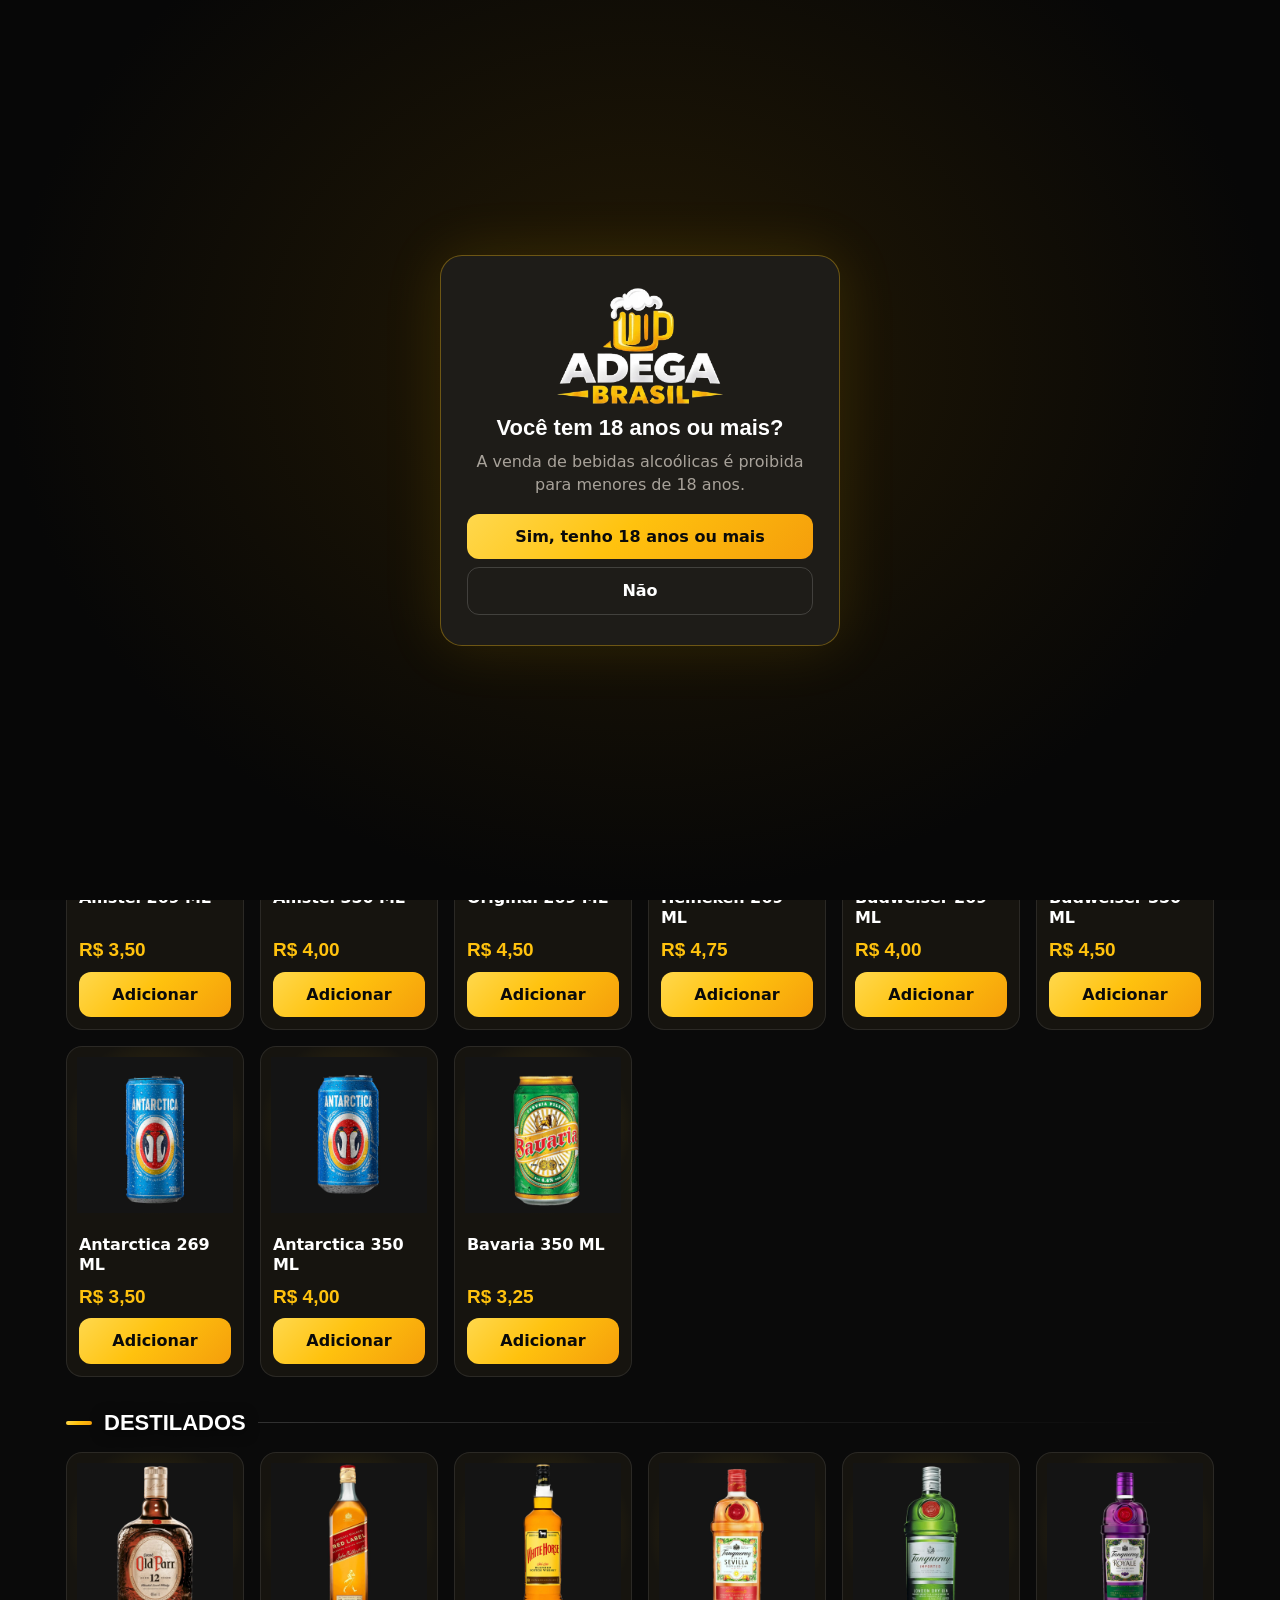
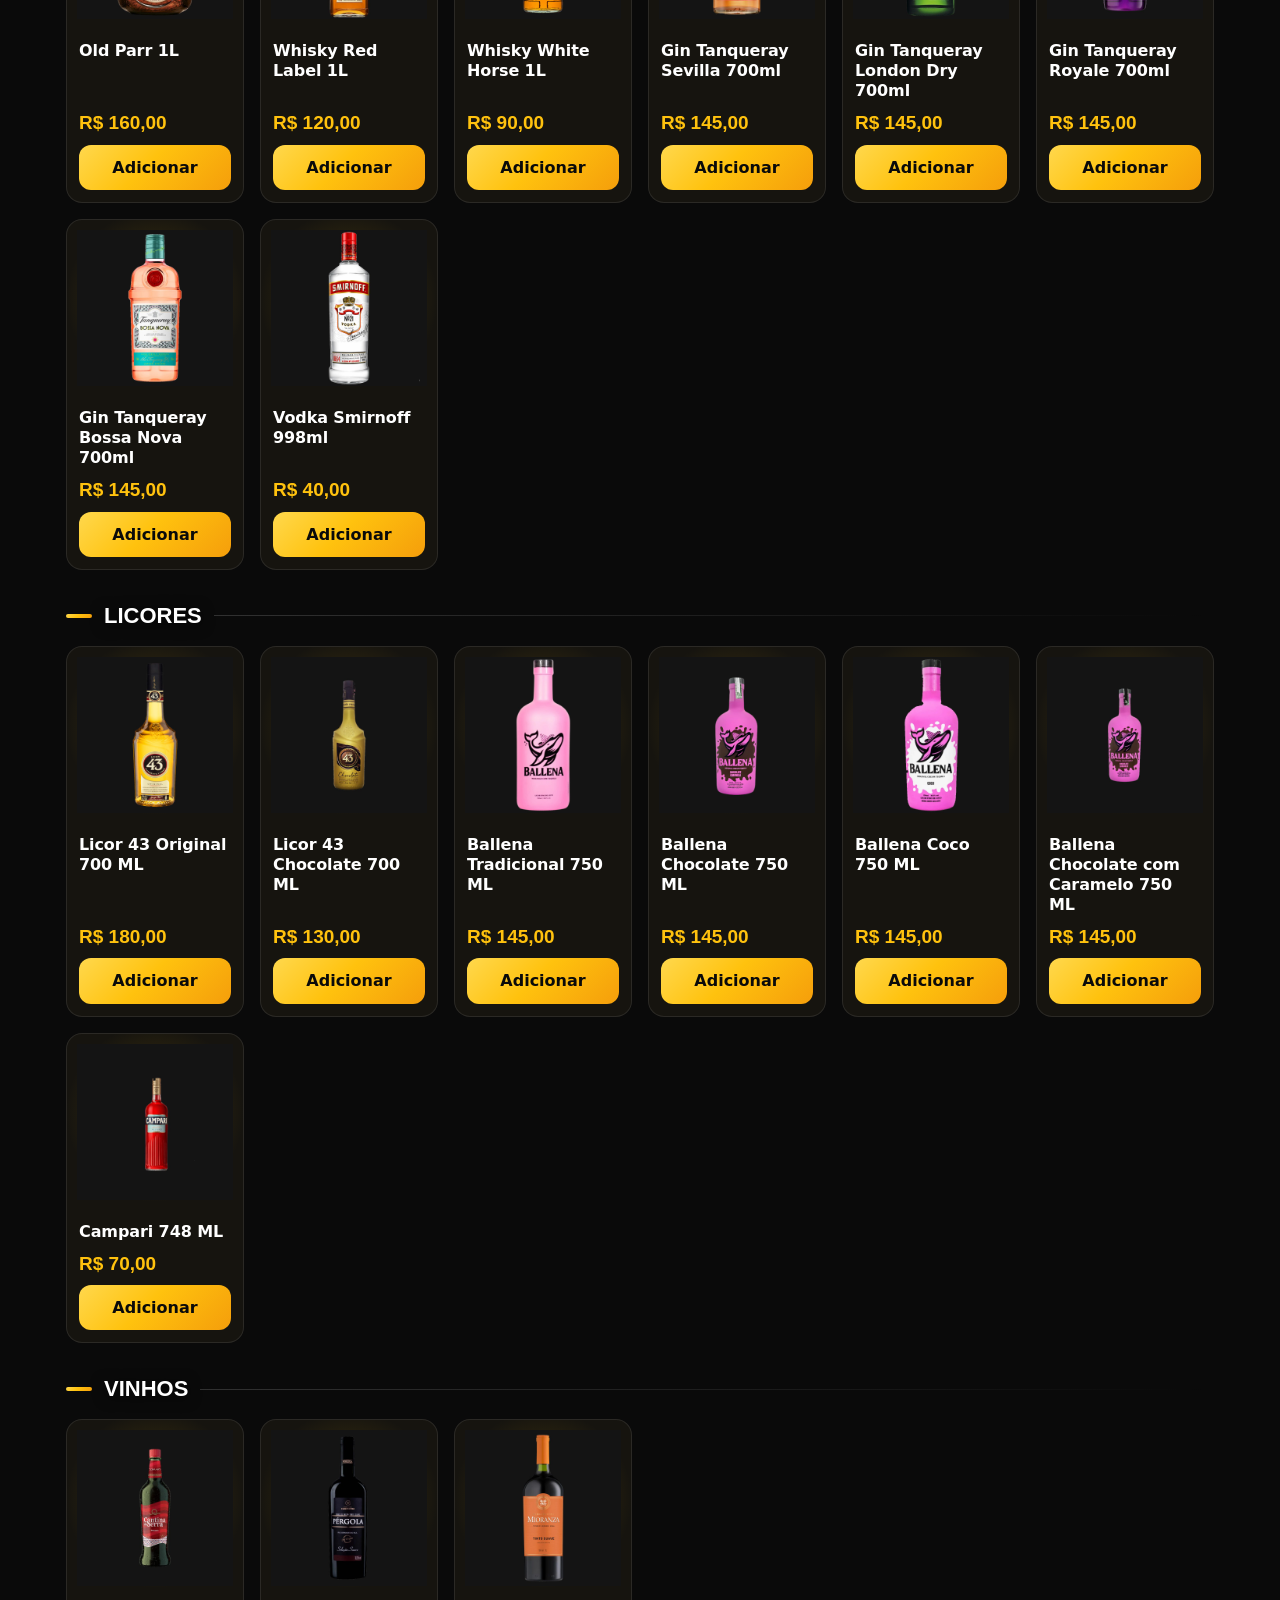
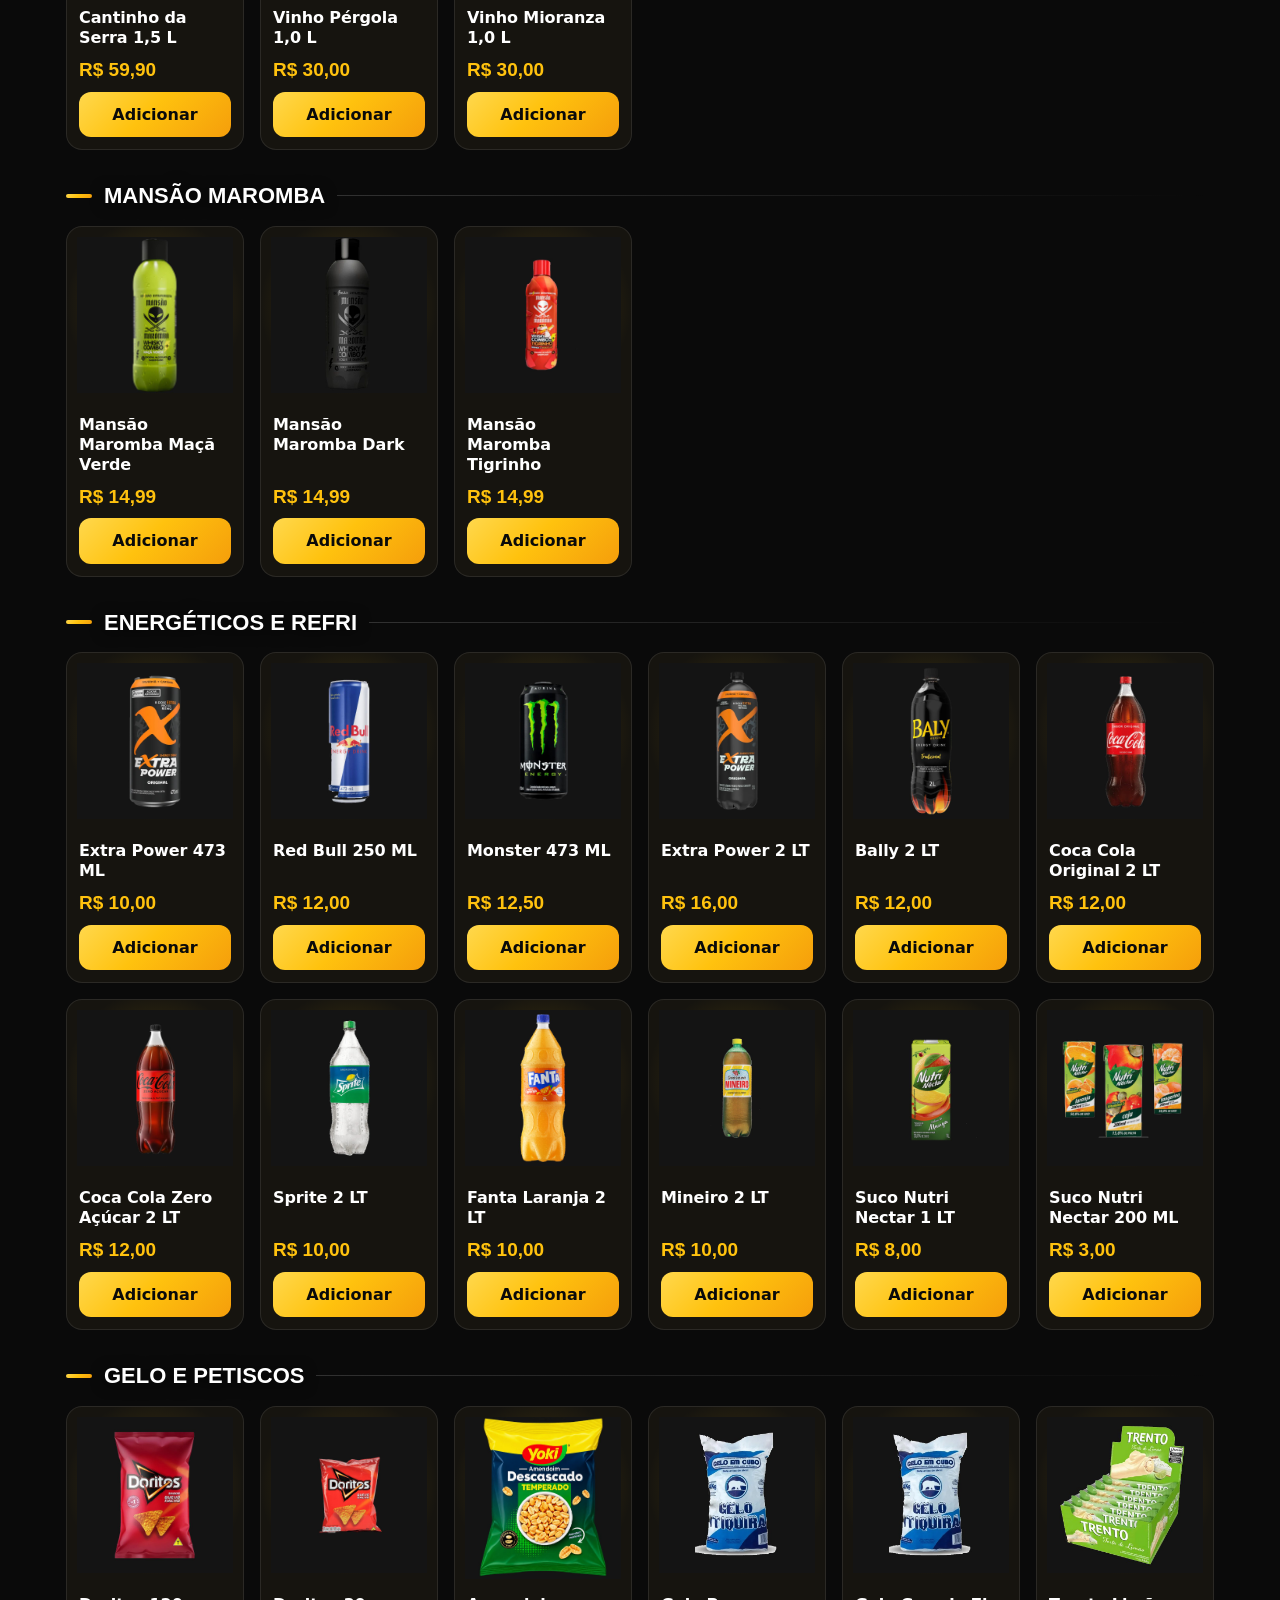
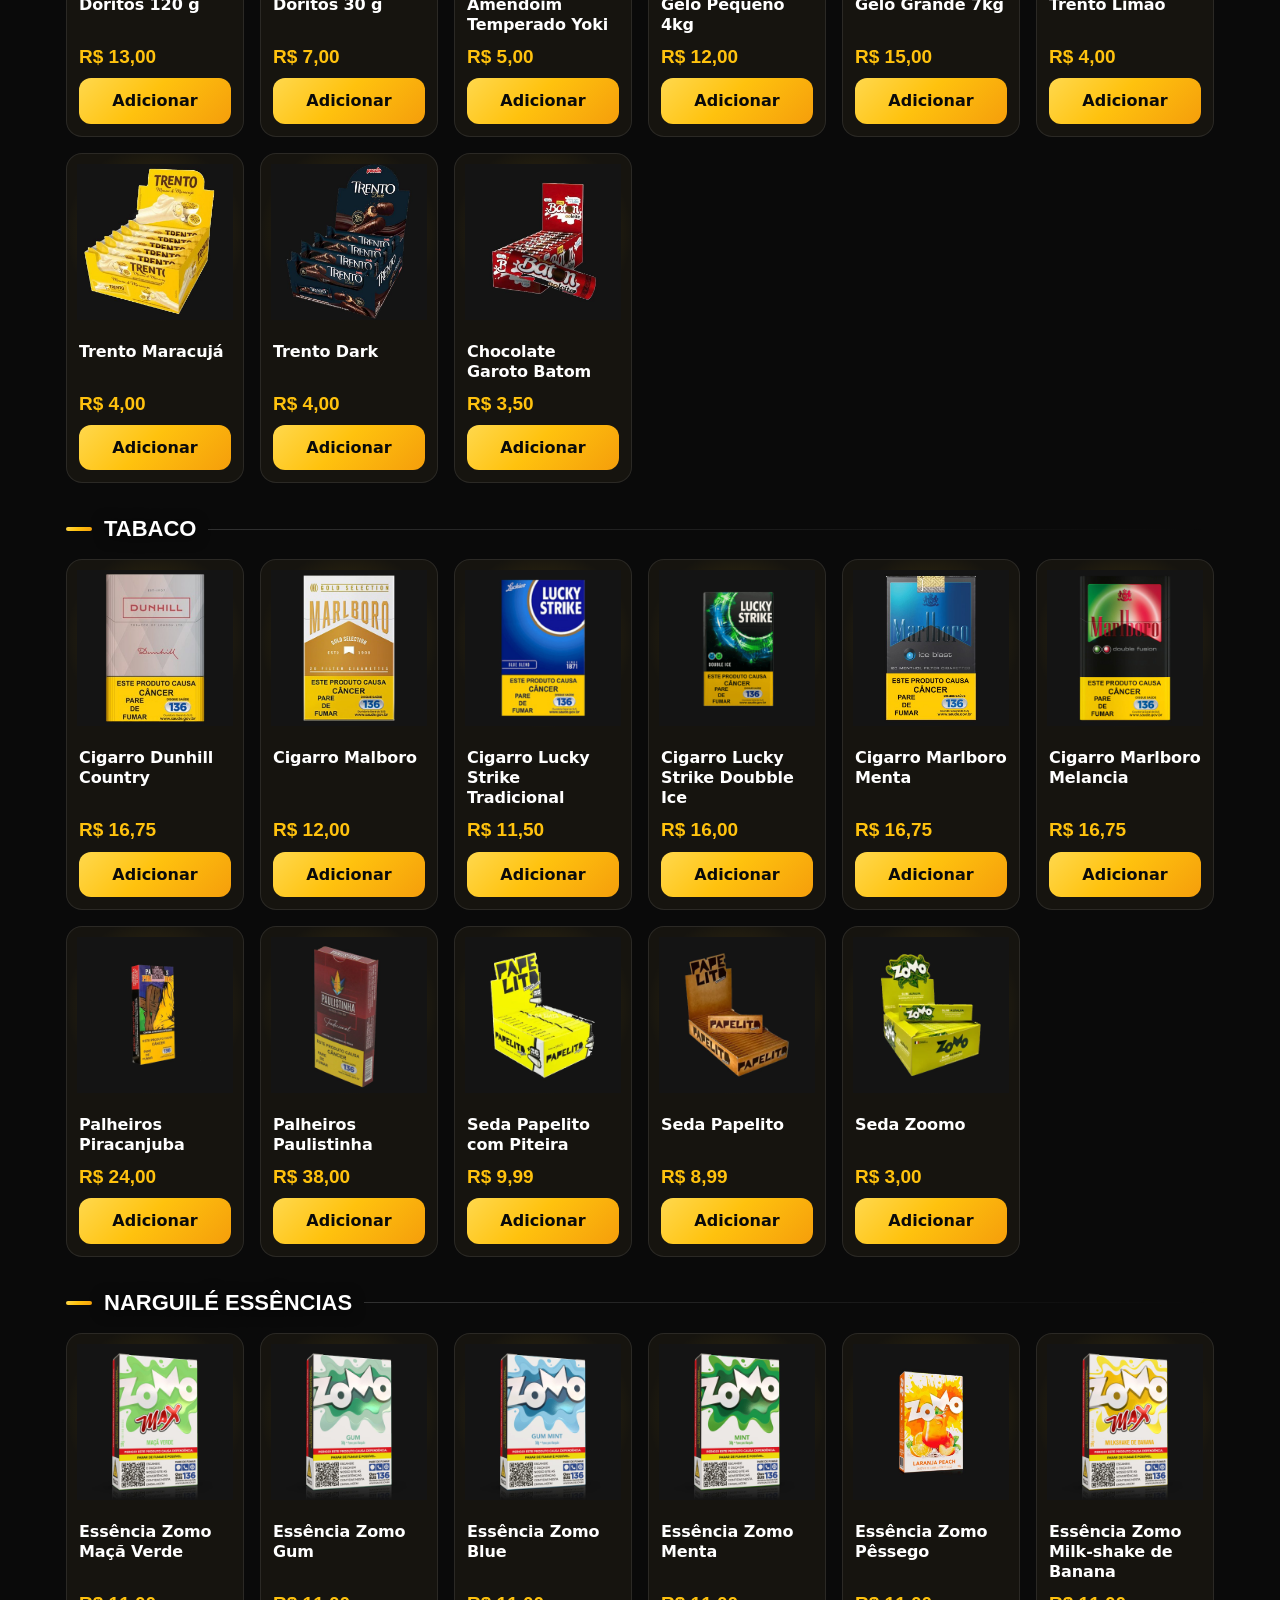
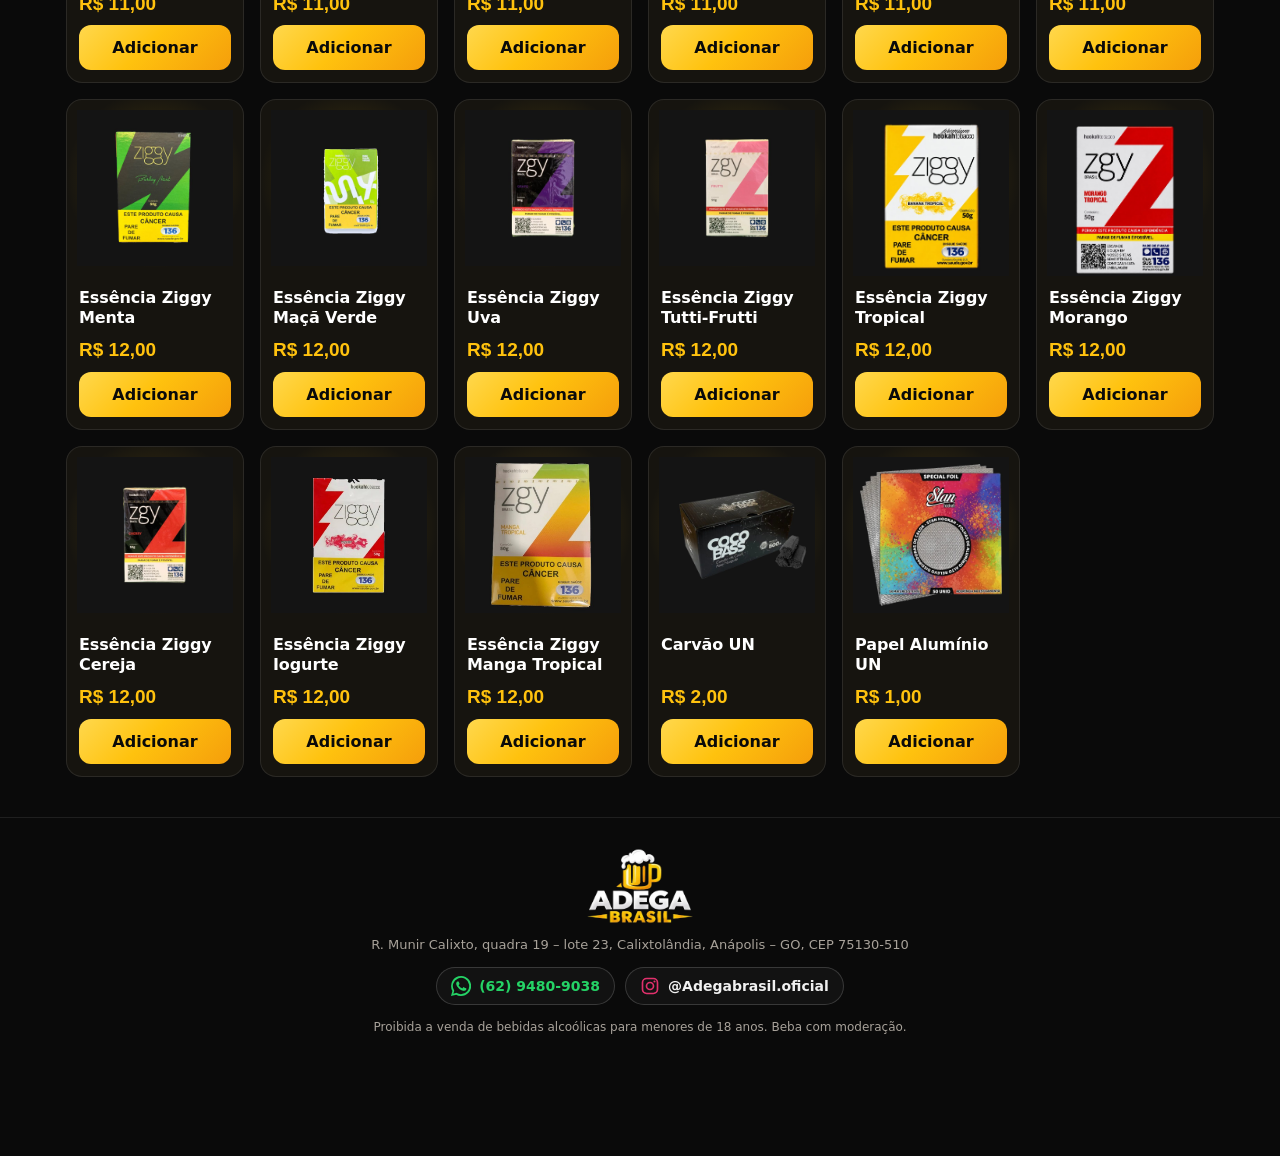
==== index.html @ 21421810 "Cloudflare: página 404 de verdade, link principal no pages.dev, ícone do painel, limpa erro após env" ====
<!doctype html>
<html lang="pt-BR">
<head>
  <meta charset="utf-8">
  <meta name="viewport" content="width=device-width, initial-scale=1">
  <meta http-equiv="Content-Security-Policy" content="default-src 'self'; script-src 'self'; style-src 'self' 'unsafe-inline' https://fonts.googleapis.com; font-src https://fonts.gstatic.com; img-src 'self' data: blob: https://raw.githubusercontent.com; connect-src 'self' https://api.github.com https://raw.githubusercontent.com https://viacep.com.br https://brasilapi.com.br https://nominatim.openstreetmap.org https://router.project-osrm.org; object-src 'none'; base-uri 'none'; form-action 'none'; frame-src 'none'">
  <meta name="referrer" content="strict-origin-when-cross-origin">
  <title>Adega Brasil</title>
  <meta name="description" content="Adega Brasil: cervejas, destilados, vinhos e petiscos com entrega em Anápolis. Monte seu pedido e envie pelo WhatsApp.">
  <meta name="theme-color" content="#0a0a0a">
  <meta property="og:type" content="website">
  <meta property="og:site_name" content="Adega Brasil">
  <meta property="og:title" content="Adega Brasil · Bebidas geladas na sua porta">
  <meta property="og:description" content="Cervejas, destilados, vinhos e petiscos com entrega em Anápolis. Monte seu pedido e envie pelo WhatsApp.">
  <meta property="og:url" content="https://adega-brasil.pages.dev/">
  <link rel="canonical" href="https://adega-brasil.pages.dev/">
  <meta property="og:image" content="https://adega-brasil.pages.dev/img/capa.jpg">
  <meta property="og:image:width" content="1200">
  <meta property="og:image:height" content="630">
  <meta name="twitter:card" content="summary_large_image">
  <link rel="icon" type="image/png" href="img/favicon.png">
  <link rel="apple-touch-icon" href="img/icone.png">
  <link rel="preload" as="image" href="img/logo.webp">
  <link rel="preconnect" href="https://fonts.googleapis.com">
  <link href="https://fonts.googleapis.com/css2?family=Inter:wght@400;600;700;800&family=Montserrat:wght@800;900&display=swap" rel="stylesheet">
  <link rel="stylesheet" href="css/site.css?v=20261123a">
</head>
<body>

  <!-- Aviso de idade: aparece logo ao entrar -->
  <div class="age-gate" id="ageGate" role="dialog" aria-modal="true" aria-labelledby="ageTitulo">
    <div class="age-box">
      <img src="img/logo.webp" alt="Adega Brasil" class="age-logo" width="170" height="120">
      <h2 id="ageTitulo">Você tem 18 anos ou mais?</h2>
      <p>A venda de bebidas alcoólicas é proibida para menores de 18 anos.</p>
      <div class="age-actions">
        <button class="btn btn-primary" id="ageYes">Sim, tenho 18 anos ou mais</button>
        <button class="btn btn-ghost" id="ageNo">Não</button>
      </div>
    </div>
  </div>
  <!-- Fundo: bolhas de cerveja subindo -->
  <div class="bolhas-bg" id="bolhasBg" aria-hidden="true"></div>
  <script src="js/site/inicio.js?v=20261123a"></script>

  <header class="topbar">
    <div class="container topbar-inner">
      <div></div>
      <a href="#" class="top-logo" aria-label="Início"><img src="img/logo.webp" alt="Adega Brasil" id="logoImg" width="136" height="96"></a>
      <button class="cart-btn" id="openCart" aria-label="Abrir carrinho">
        <svg class="ico" viewBox="0 0 24 24" aria-hidden="true"><circle cx="9" cy="20" r="1.4"/><circle cx="18" cy="20" r="1.4"/><path d="M2 3h3l2.6 12.2a2 2 0 0 0 2 1.6h8.5a2 2 0 0 0 2-1.5L22 7H6.2"/></svg> <span class="cart-label">Carrinho</span>
        <span class="badge" id="cartCount" aria-live="polite">0</span>
      </button>
    </div>
  </header>

  <div class="previa" id="previa" hidden>
    <svg class="ico" viewBox="0 0 24 24" aria-hidden="true"><path d="M2 12s3.6-7 10-7 10 7 10 7-3.6 7-10 7S2 12 2 12z"/><circle cx="12" cy="12" r="3"/></svg> <b>Prévia:</b> alterações do painel que <b>ainda não foram publicadas</b> (só neste aparelho).
    <button id="previaSair">Ver versão publicada</button>
  </div>

  <div class="loja-fechada" id="lojaFechada" role="status" hidden><b>Loja fechada</b> <span id="lojaFechadaTxt"></span></div>

  <main class="container">
    <section class="toolbar">
      <input type="search" id="busca" placeholder="Buscar bebida ou categoria..." aria-label="Buscar bebida ou categoria" autocomplete="off">
      <div class="chips" id="categorias" role="group" aria-label="Categorias"></div>
    </section>


    <section class="sec-promo" id="secPromo" hidden>
      <div class="sec-promo-head">
        <h2><svg class="ico" viewBox="0 0 24 24" aria-hidden="true"><path d="M12 22c4 0 7-2.8 7-7 0-3.5-2.3-5.6-3.6-8.6-.3 2-1.3 3.3-2.6 3.8C13 6.5 11 4 8.5 2 8.8 5.6 5 8.6 5 15c0 4.2 3 7 7 7z"/></svg> Promoção do dia</h2>
        <div class="contador-box">Termina em <b id="contador">00:00:00</b></div>
      </div>
      <div class="grid" id="gridPromo"></div>
    </section>

    <section id="secOfertas" hidden>
      <h2 class="cat-title">Ofertas</h2>
      <div class="carrossel" id="gridOfertas"></div>
    </section>

    <section id="secDestaques" hidden>
      <h2 class="cat-title">Destaques</h2>
      <div class="carrossel" id="gridDestaques"></div>
    </section>

    <section id="catalogo"></section>
    <p class="empty" id="semResultados" role="status" hidden>Nenhum produto encontrado.</p>
  </main>

  <button class="floating-cart" id="floatingCart" hidden>
    <span class="fc-qtd"><svg class="ico" viewBox="0 0 24 24" aria-hidden="true"><circle cx="9" cy="20" r="1.4"/><circle cx="18" cy="20" r="1.4"/><path d="M2 3h3l2.6 12.2a2 2 0 0 0 2 1.6h8.5a2 2 0 0 0 2-1.5L22 7H6.2"/></svg> <b id="floatQtd">0</b> <span id="floatItensTxt">itens</span></span>
    <span>Ver carrinho · <b id="floatTotal">R$ 0,00</b></span>
  </button>

  <!-- Carrinho -->
  <div class="overlay" id="cartOverlay" hidden></div>
  <aside class="drawer" id="cartDrawer" role="dialog" aria-modal="true" aria-labelledby="cartTitulo" aria-hidden="true" inert>
    <div class="drawer-head">
      <h2 id="cartTitulo">Seu pedido</h2>
      <button class="icon-btn" id="closeCart" aria-label="Fechar carrinho"><svg class="ico" viewBox="0 0 24 24" aria-hidden="true"><path d="M6 6l12 12M18 6L6 18"/></svg></button>
    </div>

    <div class="drawer-body">
      <div id="cartItems"></div>
      <p class="empty" id="cartEmpty">Seu carrinho está vazio.</p>

      <div id="checkout" hidden>
        <h3>Entrega</h3>
        <div class="seg" role="radiogroup" aria-label="Tipo de entrega">
          <label><input type="radio" name="tipoEntrega" value="entrega" checked> Entrega</label>
          <label><input type="radio" name="tipoEntrega" value="retirada"> Retirar na loja</label>
        </div>

        <div id="blocoEntrega">
          <div class="cep-row">
            <input type="text" id="cep" aria-label="CEP" inputmode="numeric" maxlength="9" placeholder="CEP (00000-000)">
            <button class="btn btn-secondary" id="calcFrete">Calcular</button>
          </div>
          <p class="hint" id="freteMsg" aria-live="polite"></p>
          <div id="enderecoCampos" hidden>
            <input type="text" id="rua" aria-label="Rua" placeholder="Rua">
            <div class="row2">
              <input type="text" id="numero" aria-label="Número" placeholder="Número">
              <input type="text" id="complemento" aria-label="Complemento" placeholder="Complemento">
            </div>
            <input type="text" id="bairro" aria-label="Bairro" placeholder="Bairro" readonly>
            <input type="text" id="referencia" aria-label="Ponto de referência" placeholder="Ponto de referência (opcional)">
          </div>
        </div>
        <p class="hint" id="retiradaMsg" hidden></p>

        <h3>Seus dados</h3>
        <input type="text" autocomplete="name" id="nome" aria-label="Seu nome" placeholder="Seu nome">
        <input type="tel" autocomplete="tel" id="telefone" aria-label="Telefone" placeholder="Telefone (opcional)">

        <h3>Pagamento</h3>
        <select id="pagamento" aria-label="Forma de pagamento"></select>
        <input type="text" id="troco" aria-label="Troco para quanto" placeholder="Troco para quanto? (opcional)" hidden>
        <textarea id="obs" aria-label="Observações" rows="2" placeholder="Observações (ex: bem gelada)"></textarea>
      </div>
    </div>

    <div class="drawer-foot" id="cartFoot" hidden>
      <div class="totals">
        <div><span>Subtotal</span><span id="tSub">R$ 0,00</span></div>
        <div class="linha-eco" id="linhaEco" hidden><span>Você economizou</span><span id="tEco">R$ 0,00</span></div>
        <div><span>Frete</span><span id="tFrete">—</span></div>
        <div class="total"><span>Total</span><span id="tTotal">R$ 0,00</span></div>
      </div>
      <p class="aviso-envio" id="avisoEnvio" hidden></p>
      <p class="error" id="erro" role="alert"></p>
      <button class="btn btn-whats" id="enviar">
        <svg viewBox="0 0 24 24" width="20" height="20" fill="currentColor" aria-hidden="true"><path d="M17.5 14.4c-.3-.1-1.8-.9-2-1s-.5-.1-.7.1-.8 1-.9 1.2-.3.2-.6.1a8 8 0 0 1-4-3.5c-.3-.5.3-.5.9-1.6.1-.2 0-.4 0-.5l-.9-2.2c-.2-.6-.5-.5-.7-.5h-.6a1.1 1.1 0 0 0-.8.4 3.4 3.4 0 0 0-1 2.5 5.9 5.9 0 0 0 1.2 3.1 13.5 13.5 0 0 0 5.2 4.6c1.9.8 2.7.9 3.6.7a3.1 3.1 0 0 0 2-1.4 2.5 2.5 0 0 0 .2-1.4c-.1-.1-.3-.2-.6-.3zM12 21.8a9.8 9.8 0 0 1-5-1.4l-.4-.2-3.7 1 1-3.6-.2-.4a9.8 9.8 0 1 1 8.3 4.6zM12 0a12 12 0 0 0-10.3 18L0 24l6.2-1.6A12 12 0 1 0 12 0z"/></svg>
        Enviar pedido no WhatsApp
      </button>
    </div>
  </aside>

  <div class="toast" id="toast" role="status" aria-live="polite"></div>

  <footer class="footer">
    <div class="footer-info" id="rodapeInfo"></div>
    <p id="rodapeTexto">Proibida a venda de bebidas alcoólicas para menores de 18 anos. Beba com moderação.</p>
  </footer>

  <!-- Produtos: direto do GitHub (instantâneo). Reserva: data.js do Pages. -->
  <script src="data.js"></script>
  <script src="js/comum/geo.js?v=20261123a"></script>
  <script src="js/comum/promo.js?v=20261123a"></script>
  <script src="js/comum/pedido.js?v=20261123a"></script>
  <script src="js/site/app.js?v=20261123a"></script>
</body>
</html>
---- css/site.css ----
/* =====================================================
   Adega Brasil — catálogo
   Animações só com transform/opacity (leves).
   ===================================================== */
:root {
  --bg: #0a0a0a;
  --surface: rgba(22, 20, 16, .86);
  --surface-2: #1e1c18;
  --border: rgba(255, 255, 255, .09);
  --border-2: rgba(255, 255, 255, .16);
  --text: #fff;
  --muted: #a8a29a;
  --gold: #ffc20e;
  --gold-light: #ffd84d;
  --whats: #25d366;
  --danger: #ff5c5c;
  --radius: 16px;
  --grad-gold: linear-gradient(135deg, #ffd84d 0%, #ffc20e 45%, #f59e0b 100%);
  --ease: cubic-bezier(.2, .8, .2, 1);
}

* { box-sizing: border-box; }
html { scroll-behavior: smooth; }
html.travado { overflow: hidden; }
body {
  margin: 0; padding-bottom: 90px; overflow-x: hidden;
  font-family: "Inter", system-ui, -apple-system, "Segoe UI", Roboto, sans-serif;
  background: var(--bg); color: var(--text); line-height: 1.45;
}
h1, h2, h3 { font-family: "Montserrat", "Inter", sans-serif; }
button, input, select, textarea { font: inherit; color: inherit; }
[hidden] { display: none !important; }
.container { width: 100%; max-width: 1180px; margin: 0 auto; padding: 0 16px; }
main, .footer { position: relative; z-index: 1; }

/* ============ Aviso de idade ============ */
.age-gate {
  position: fixed; inset: 0; z-index: 200; display: grid; place-items: center; padding: 16px;
  background: radial-gradient(ellipse at 50% 40%, #241a04 0%, #070707 70%);
  transition: opacity .4s var(--ease);
}
.age-gate.saindo { opacity: 0; pointer-events: none; }
.age-box {
  width: min(400px, 100%); text-align: center; padding: 30px 26px;
  background: var(--surface-2); border: 1px solid rgba(255, 194, 14, .35); border-radius: 22px;
  box-shadow: 0 0 60px rgba(255, 194, 14, .12);
  animation: popIn .5s var(--ease) both;
}
.age-logo { width: 170px; display: block; margin: 0 auto 6px; }
.age-box h2 { margin: 6px 0; font-size: 22px; font-weight: 900; }
.age-box p { color: var(--muted); margin: 0 0 18px; }
.age-actions { display: grid; gap: 8px; }

/* ============ Fundo: bolhas de cerveja subindo ============ */
/* Bolhas recortadas da imagem de referência (img/bolhas.webp, 6 bolhas lado a lado).
   Só transform/opacity: leve no celular. */
.bolhas-bg {
  position: fixed; inset: 0; z-index: 0; pointer-events: none; overflow: hidden;
  background: radial-gradient(ellipse 80% 55% at 50% 0%, rgba(255, 194, 14, .10), transparent 70%);
}
.bolhas-bg i {
  position: absolute; top: 0; display: block; will-change: transform;
  animation: bolhaSobe cubic-bezier(.45, 0, .85, .7) infinite; transform: translateY(112vh);
}
.bolhas-bg b {
  display: block; width: 100%; height: 100%;
  background: url("../img/bolhas.webp") 0 0 / 600% 100% no-repeat; background-position: inherit;
  animation: bolhaBalanca ease-in-out infinite alternate;
}
.bolhas-bg.parado i, .bolhas-bg.parado b { animation: none; }
@keyframes bolhaSobe { from { transform: translateY(112vh); } to { transform: translateY(-15vh); } }
@keyframes bolhaBalanca { from { transform: translateX(-14px); } to { transform: translateX(14px); } }
/* títulos legíveis sobre a foto */
.cat-title, .sec-promo-head h2 { text-shadow: 0 2px 14px rgba(0, 0, 0, .85); }


/* ============ Topo ============ */
.topbar {
  position: sticky; top: 0; z-index: 20;
  background: rgba(10, 10, 10, .78); backdrop-filter: blur(10px); -webkit-backdrop-filter: blur(10px);
  border-bottom: 1px solid var(--border);
}
.topbar-inner { display: grid; grid-template-columns: 1fr auto 1fr; align-items: center; height: 112px; }
.top-logo { display: block; line-height: 0; }
.top-logo img { height: 96px; width: auto; display: block; transition: transform .3s var(--ease); }
.top-logo:hover img { transform: scale(1.05); }
.cart-btn {
  justify-self: end; display: flex; align-items: center; gap: 8px; border: 0; cursor: pointer;
  background: var(--grad-gold); color: #0a0a0a; border-radius: 999px; padding: 10px 18px; font-weight: 800;
  transition: transform .2s var(--ease), box-shadow .3s;
}
.cart-btn:hover { transform: translateY(-2px); box-shadow: 0 8px 24px rgba(255, 194, 14, .35); }
.cart-btn.shake { animation: shake .5s; }
.badge {
  background: #0a0a0a; color: var(--gold); font-size: 12px; font-weight: 800;
  border-radius: 999px; min-width: 22px; height: 22px; padding: 0 6px; display: inline-grid; place-items: center;
}
.badge.bump { animation: bump .45s cubic-bezier(.3, 1.6, .5, 1); }

.previa {
  position: relative; z-index: 15; display: flex; gap: 10px; align-items: center; justify-content: center; flex-wrap: wrap;
  padding: 10px 16px; font-size: 13px; text-align: center;
  background: rgba(255, 194, 14, .12); border-bottom: 1px solid rgba(255, 194, 14, .4);
}
.previa b { color: var(--gold); }
.previa button { background: var(--gold); color: #0a0a0a; border: 0; border-radius: 999px; padding: 6px 12px; font-weight: 800; cursor: pointer; }

/* ============ Busca e categorias ============ */
.toolbar { padding: 24px 0 8px; display: grid; gap: 12px; }
#busca {
  width: 100%; padding: 14px 18px; border-radius: 999px; outline: none;
  background: var(--surface); border: 2px solid var(--border); transition: border-color .25s;
}
#busca:focus { border-color: var(--gold); }
.chips { display: flex; gap: 8px; overflow-x: auto; padding-bottom: 4px; scrollbar-width: none; }
.chip {
  flex: 0 0 auto; padding: 9px 16px; border-radius: 999px; cursor: pointer;
  background: var(--surface); border: 1px solid var(--border); color: var(--muted); font-size: 14px; font-weight: 600;
  transition: background .25s, color .25s, border-color .25s;
}
.chip:hover { color: var(--text); border-color: var(--gold); }
.chip.active { background: var(--grad-gold); color: #0a0a0a; border-color: transparent; font-weight: 800; }

/* ============ Seções ============ */
.cat-title {
  margin: 30px 0 14px; font-size: 22px; font-weight: 900; text-transform: uppercase;
  display: flex; align-items: center; gap: 12px;
}
.cat-title::before { content: ""; width: 26px; height: 4px; border-radius: 4px; background: var(--grad-gold); }
.cat-title::after { content: ""; flex: 1; height: 1px; background: linear-gradient(90deg, var(--border-2), transparent); }

.sec-promo {
  margin-top: 26px; padding: 18px; border-radius: 22px;
  background: var(--surface); border: 2px solid rgba(255, 194, 14, .55);
  box-shadow: 0 0 40px rgba(255, 194, 14, .10);
}
.sec-promo-head { display: flex; align-items: center; justify-content: space-between; gap: 12px; flex-wrap: wrap; margin-bottom: 14px; }
.sec-promo-head h2 { margin: 0; font-size: 22px; font-weight: 900; text-transform: uppercase; }
.contador-box { font-size: 13px; color: var(--muted); background: var(--bg); border: 1px solid var(--border); padding: 6px 12px; border-radius: 999px; }
.contador-box b { color: var(--gold); font-family: "Montserrat", sans-serif; font-size: 15px; letter-spacing: 1px; font-variant-numeric: tabular-nums; }

.grid { display: grid; grid-template-columns: repeat(auto-fill, minmax(175px, 1fr)); gap: 16px; }
.carrossel {
  display: grid; grid-auto-flow: column; grid-auto-columns: minmax(175px, 210px); gap: 14px;
  overflow-x: auto; scroll-snap-type: x mandatory; padding: 4px 2px 12px; scrollbar-width: thin; scrollbar-color: var(--gold) transparent;
}
.carrossel .card { scroll-snap-align: start; }
.empty { color: var(--muted); text-align: center; padding: 30px 0; }

/* ============ Card do produto ============ */
.card {
  position: relative; display: flex; flex-direction: column; overflow: hidden;
  background: var(--surface); border: 1px solid var(--border); border-radius: var(--radius);
  transition: transform .3s var(--ease), border-color .3s, box-shadow .3s;
  animation: cardIn .45s var(--ease) both; animation-delay: calc(var(--d, 0) * 40ms);
}
.card:hover { transform: translateY(-6px); border-color: rgba(255, 194, 14, .6); box-shadow: 0 14px 30px rgba(0, 0, 0, .5); }
.card-img {
  position: relative; aspect-ratio: 1 / 1; display: grid; place-items: center; font-size: 66px; overflow: hidden;
  background: radial-gradient(circle at 50% 45%, rgba(255, 194, 14, .22), transparent 68%);
}
.card-img > span, .card-img img { transition: transform .4s var(--ease); }
.card:hover .card-img > span { transform: scale(1.15) rotate(-6deg); }
.card:hover .card-img img { transform: scale(1.06); }
.card-img img { width: 100%; height: 100%; object-fit: cover; }
.selos { position: absolute; top: 8px; left: 8px; right: 8px; display: flex; flex-wrap: wrap; gap: 4px; pointer-events: none; }
.selo { font-size: 11px; font-weight: 800; padding: 3px 8px; border-radius: 999px; line-height: 1.4; }
.selo-off { background: #e11d48; color: #fff; }
.selo-dest { background: rgba(10, 10, 10, .8); color: var(--gold); border: 1px solid rgba(255, 194, 14, .5); }
.card-body { padding: 12px; display: flex; flex-direction: column; gap: 8px; flex: 1; }
.card-name { font-size: 16px; font-weight: 800; line-height: 1.25; letter-spacing: -.1px; color: #fff; flex: 1; }
.card-desc { font-size: 13px; color: var(--muted); margin-top: -4px; line-height: 1.3; }
.card-price { font-size: 19px; font-weight: 900; color: var(--gold); font-family: "Montserrat", sans-serif; display: flex; flex-wrap: wrap; align-items: baseline; column-gap: 6px; }
.card-price s { color: var(--muted); font-size: 13px; font-weight: 600; }

/* ============ Botões ============ */
.btn {
  border: 0; border-radius: 12px; padding: 11px 14px; cursor: pointer; font-weight: 800;
  display: inline-flex; align-items: center; justify-content: center; gap: 8px; text-decoration: none;
  transition: transform .15s, box-shadow .25s, filter .2s;
}
.btn:active { transform: scale(.95); }
.btn-primary { background: var(--grad-gold); color: #0a0a0a; }
.btn-primary:hover { box-shadow: 0 8px 22px rgba(255, 194, 14, .3); filter: brightness(1.05); }
.btn-secondary { background: var(--surface-2); border: 1px solid var(--border); }
.btn-secondary:hover { border-color: var(--gold); color: var(--gold); }
.btn-ghost { background: transparent; border: 1px solid var(--border-2); }
.btn-whats { background: var(--whats); color: #062b14; width: 100%; font-size: 16px; padding: 15px; }
.btn-whats:hover { box-shadow: 0 8px 24px rgba(37, 211, 102, .3); }

.qty {
  display: flex; align-items: center; justify-content: space-between;
  background: var(--surface-2); border: 1px solid rgba(255, 194, 14, .3); border-radius: 12px;
}
.qty button { background: none; border: 0; width: 38px; height: 38px; font-size: 20px; font-weight: 800; cursor: pointer; color: var(--gold); transition: transform .15s; }
.qty button:active { transform: scale(.75); }
.qty span { font-weight: 800; }

/* ============ Carrinho ============ */
.overlay { position: fixed; inset: 0; z-index: 40; background: rgba(0, 0, 0, .6); animation: fadeIn .25s; }
.drawer {
  position: fixed; top: 0; right: 0; z-index: 50; height: 100%; width: 100%; max-width: 440px;
  display: flex; flex-direction: column; background: #141310; border-left: 1px solid var(--border);
  transform: translateX(100%); transition: transform .4s var(--ease);
}
.drawer.open { transform: none; }
.drawer-head { display: flex; justify-content: space-between; align-items: center; padding: 16px; border-bottom: 1px solid var(--border); }
.drawer-head h2 { margin: 0; font-size: 20px; font-weight: 900; text-transform: uppercase; }
.icon-btn { background: var(--surface-2); border: 1px solid var(--border); width: 36px; height: 36px; border-radius: 50%; cursor: pointer; transition: transform .3s, background .2s, color .2s; }
.icon-btn:hover { transform: rotate(90deg); background: var(--gold); color: #0a0a0a; }
.drawer-body { flex: 1; overflow-y: auto; padding: 16px; }
.drawer-body h3 { font-size: 13px; text-transform: uppercase; letter-spacing: 1.5px; color: var(--gold); margin: 22px 0 10px; font-weight: 800; }
.drawer-body input, .drawer-body select, .drawer-body textarea {
  width: 100%; padding: 12px; margin-bottom: 8px; outline: none;
  background: var(--bg); border: 1px solid var(--border); border-radius: 12px; transition: border-color .2s;
}
.drawer-body input:focus, .drawer-body select:focus, .drawer-body textarea:focus { border-color: var(--gold); }
.drawer-body input[readonly] { color: var(--muted); }

.cart-item { display: grid; grid-template-columns: 44px 1fr auto; gap: 10px; align-items: center; padding: 10px 0; border-bottom: 1px solid var(--border); }
.ci-emoji { font-size: 28px; text-align: center; }
.ci-emoji img { width: 40px; height: 40px; object-fit: cover; border-radius: 8px; display: block; margin: 0 auto; }
.ci-name { font-size: 14px; font-weight: 600; }
.ci-price { font-size: 13px; color: var(--muted); }
.ci-price s { font-size: 12px; }
.ci-price b { color: var(--gold); }
.ci-promo { font-size: 11px; color: var(--gold); font-weight: 700; margin-top: 2px; }
.cart-item .qty { width: 110px; }
.cart-item .qty button { width: 32px; height: 32px; }

.seg { display: flex; gap: 8px; margin-bottom: 10px; }
.seg label {
  flex: 1; text-align: center; padding: 11px; border-radius: 12px; cursor: pointer; font-size: 14px; font-weight: 600;
  background: var(--bg); border: 1px solid var(--border); transition: background .25s, color .25s;
}
.seg input { display: none; }
.seg label:has(input:checked) { background: var(--grad-gold); color: #0a0a0a; border-color: transparent; font-weight: 800; }
.cep-row { display: flex; gap: 8px; }
.cep-row input { margin-bottom: 0; }
.row2 { display: grid; grid-template-columns: 1fr 1fr; gap: 8px; }
.hint { font-size: 13px; color: var(--muted); margin: 8px 0; }
.hint.ok { color: var(--whats); }
.hint.bad { color: var(--danger); }
.hint b { color: var(--gold); }
.spin { display: inline-block; width: 12px; height: 12px; border: 2px solid var(--gold); border-right-color: transparent; border-radius: 50%; animation: girar .7s linear infinite; vertical-align: -2px; margin-right: 4px; }

.drawer-foot { padding: 16px; border-top: 1px solid var(--border); background: var(--surface-2); }
.totals div { display: flex; justify-content: space-between; font-size: 14px; color: var(--muted); margin-bottom: 4px; }
.totals .linha-eco { color: var(--whats); font-weight: 700; }
.totals .total { color: var(--text); font-size: 20px; font-weight: 900; margin: 8px 0 12px; font-family: "Montserrat", sans-serif; }
.totals .total span:last-child { color: var(--gold); }
.error { color: var(--danger); font-size: 13px; margin: 0 0 8px; }

/* ============ Outros ============ */
.floating-cart {
  position: fixed; left: 16px; right: 16px; bottom: 16px; z-index: 30; max-width: 560px; margin: 0 auto;
  display: flex; justify-content: space-between; gap: 10px; border: 0; cursor: pointer;
  background: var(--grad-gold); color: #0a0a0a; font-weight: 700; font-size: 14px;
  border-radius: 16px; padding: 15px 18px; box-shadow: 0 10px 30px rgba(255, 194, 14, .25);
  animation: slideUp .4s var(--ease);
}
.toast {
  position: fixed; left: 50%; bottom: 96px; z-index: 60; transform: translate(-50%, 20px);
  background: var(--grad-gold); color: #0a0a0a; font-weight: 800; padding: 11px 20px; border-radius: 999px;
  opacity: 0; pointer-events: none; white-space: nowrap; transition: opacity .25s, transform .3s var(--ease);
}
.toast.show { opacity: 1; transform: translate(-50%, 0); }
.fly { position: fixed; z-index: 80; font-size: 48px; pointer-events: none; }
.fly-img { width: 56px; height: 56px; object-fit: cover; border-radius: 12px; }
.footer { text-align: center; color: var(--muted); font-size: 12px; padding: 30px 16px; border-top: 1px solid var(--border); margin-top: 40px; background: rgba(10, 10, 10, .7); }

/* ============ Keyframes ============ */
@keyframes fadeIn { from { opacity: 0; } }
@keyframes popIn { from { opacity: 0; transform: scale(.9); } }
@keyframes cardIn { from { opacity: 0; transform: translateY(18px); } }
@keyframes slideUp { from { transform: translateY(120%); } }
@keyframes bump { 40% { transform: scale(1.6); } }
@keyframes shake { 20% { transform: translateX(-5px) rotate(-3deg); } 40% { transform: translateX(5px) rotate(3deg); } 60% { transform: translateX(-3px); } 80% { transform: translateX(3px); } }
@keyframes girar { to { transform: rotate(360deg); } }

/* ============ Responsivo ============ */
@media (max-width: 480px) {
  .card-name { font-size: 15px; }
  .cart-label { display: none; }
  .topbar-inner { height: 88px; }
  .top-logo img { height: 74px; }
  .grid { grid-template-columns: repeat(2, 1fr); gap: 10px; }
  .card-img { font-size: 50px; }
}
@media (prefers-reduced-motion: reduce) {
  *, *::before, *::after { animation-duration: .01ms !important; animation-iteration-count: 1 !important; transition-duration: .01ms !important; }
}

/* ============ Esgotado e loja fechada ============ */
.btn-esgotado { width: 100%; background: var(--surface-2); color: var(--muted); border: 1px solid var(--border); cursor: not-allowed; }
.selo-esgotado { background: #3a3a3a; color: #fff; }
.card:has(.btn-esgotado) .card-img > * { opacity: .45; }
.loja-fechada {
  position: relative; z-index: 15; padding: 12px 16px; text-align: center; font-size: 14px;
  background: rgba(255, 92, 92, .12); border-bottom: 1px solid rgba(255, 92, 92, .45); color: var(--text);
}
.loja-fechada b { color: var(--danger); margin-right: 6px; text-transform: uppercase; letter-spacing: .5px; }

/* ============ Revisão: ícones, cards, envio, rodapé, acessibilidade ============ */
.ico { width: 1.1em; height: 1.1em; flex: none; fill: none; stroke: currentColor; stroke-width: 2; stroke-linecap: round; stroke-linejoin: round; vertical-align: -.18em; }
.cart-btn .ico { width: 20px; height: 20px; }
.sec-promo-head h2 { display: flex; align-items: center; gap: 8px; }
.sec-promo-head h2 .ico { color: var(--gold); width: 24px; height: 24px; }
.selo .ico { width: 11px; height: 11px; vertical-align: -1px; }
.selo-dest .ico { fill: currentColor; }
.ci-promo .ico { width: 12px; height: 12px; vertical-align: -2px; }
.previa .ico { color: var(--gold); width: 18px; height: 18px; }
.icon-btn { display: grid; place-items: center; }
.icon-btn .ico { width: 18px; height: 18px; }
.fc-qtd { display: inline-flex; align-items: center; gap: 6px; }
.fc-qtd .ico { width: 18px; height: 18px; }

/* Cards sólidos: o fundo animado não atravessa o produto */
.card { background: #16140f; }
.sec-promo { background: #14120e; }
/* Foto inteira (garrafas não são cortadas) */
.card-img img { object-fit: contain; padding: 10px; }
.ci-emoji img { object-fit: contain; background: rgba(255, 255, 255, .04); }
/* Botão do card com a mesma largura do seletor de quantidade */
.acao .btn { width: 100%; }

/* Envio bloqueado (loja fechada / pedido mínimo) */
.aviso-envio {
  margin: 0 0 10px; padding: 10px 12px; border-radius: 12px; font-size: 13px;
  background: rgba(255, 92, 92, .1); border: 1px solid rgba(255, 92, 92, .4); color: var(--text);
}
.btn-whats:disabled { background: var(--surface-2); color: var(--muted); cursor: not-allowed; box-shadow: none; }

/* Rodapé com dados da loja */
.footer-info { display: flex; flex-direction: column; align-items: center; gap: 4px; margin-bottom: 14px; font-size: 13px; color: var(--muted); }
.footer-info b { color: var(--text); font-size: 15px; font-family: "Montserrat", sans-serif; }
.footer-info a { color: var(--gold); font-weight: 700; text-decoration: none; }
.footer-info a:hover { text-decoration: underline; }
.footer p { margin: 0; }

/* Foco visível para quem navega pelo teclado */
:focus-visible { outline: 2px solid var(--gold); outline-offset: 2px; }
#busca:focus-visible, .drawer-body :is(input, select, textarea):focus-visible { outline: none; }

/* Categorias: indica que dá para arrastar no celular */
@media (max-width: 700px) {
  .chips { -webkit-mask-image: linear-gradient(90deg, #000 82%, transparent); mask-image: linear-gradient(90deg, #000 82%, transparent); padding-right: 40px; }
}

/* Logo no rodapé */
.footer-info .rodape-logo { display: block; height: 76px; width: auto; margin: 0 auto 8px; }

/* Redes sociais no rodapé */
.rodape-redes { display: flex; flex-wrap: wrap; justify-content: center; gap: 10px; margin-top: 8px; }
.footer-info .rede {
  display: inline-flex; align-items: center; gap: 8px; padding: 8px 14px; border-radius: 999px;
  font-weight: 700; font-size: 14px; text-decoration: none; border: 1px solid var(--border-2); background: rgba(255, 255, 255, .04);
  transition: border-color .2s, background .2s;
}
.footer-info .rede svg { width: 20px; height: 20px; flex: none; }
.footer-info .rede-zap { color: #25d366; }
.footer-info .rede-zap:hover { border-color: #25d366; background: rgba(37, 211, 102, .1); text-decoration: none; }
.footer-info .rede-insta { color: #f0f0f0; }
.footer-info .rede-insta svg { color: #e1306c; }
.footer-info .rede-insta:hover { border-color: #e1306c; background: rgba(225, 48, 108, .1); text-decoration: none; }
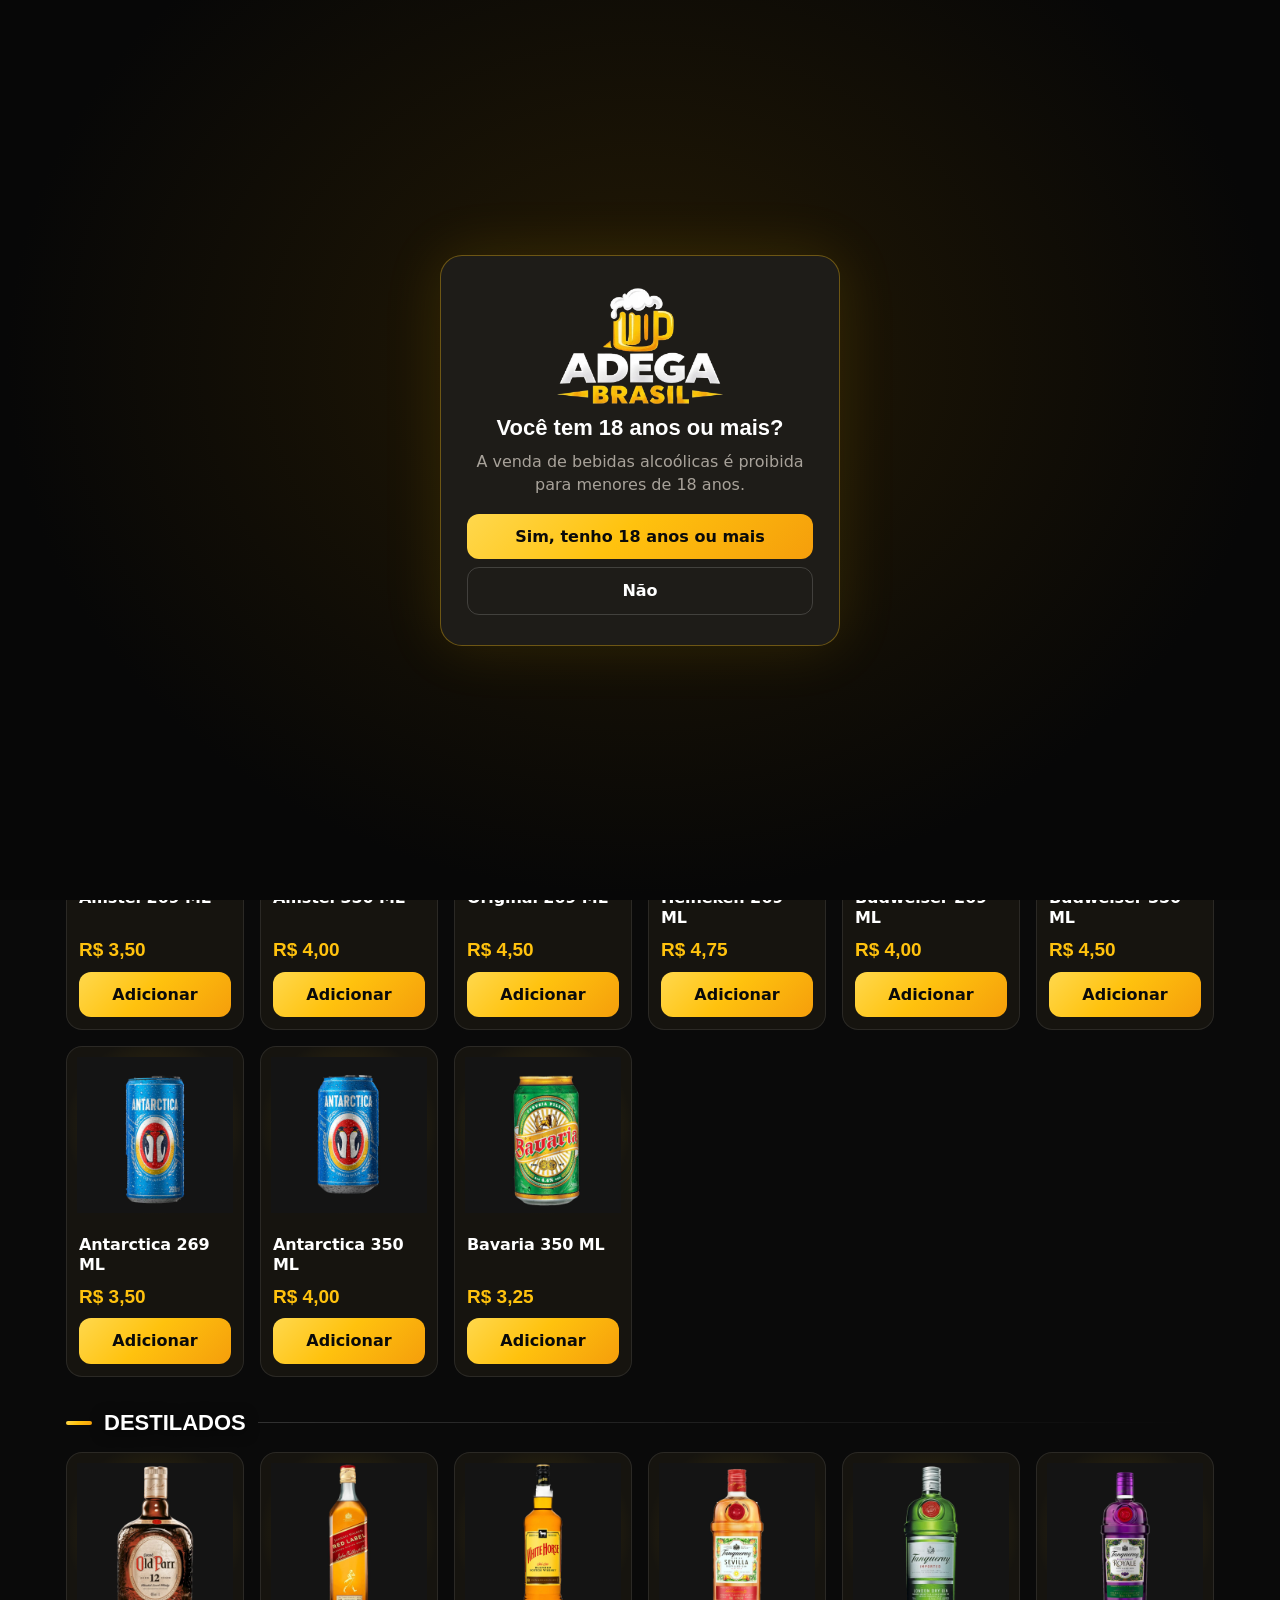
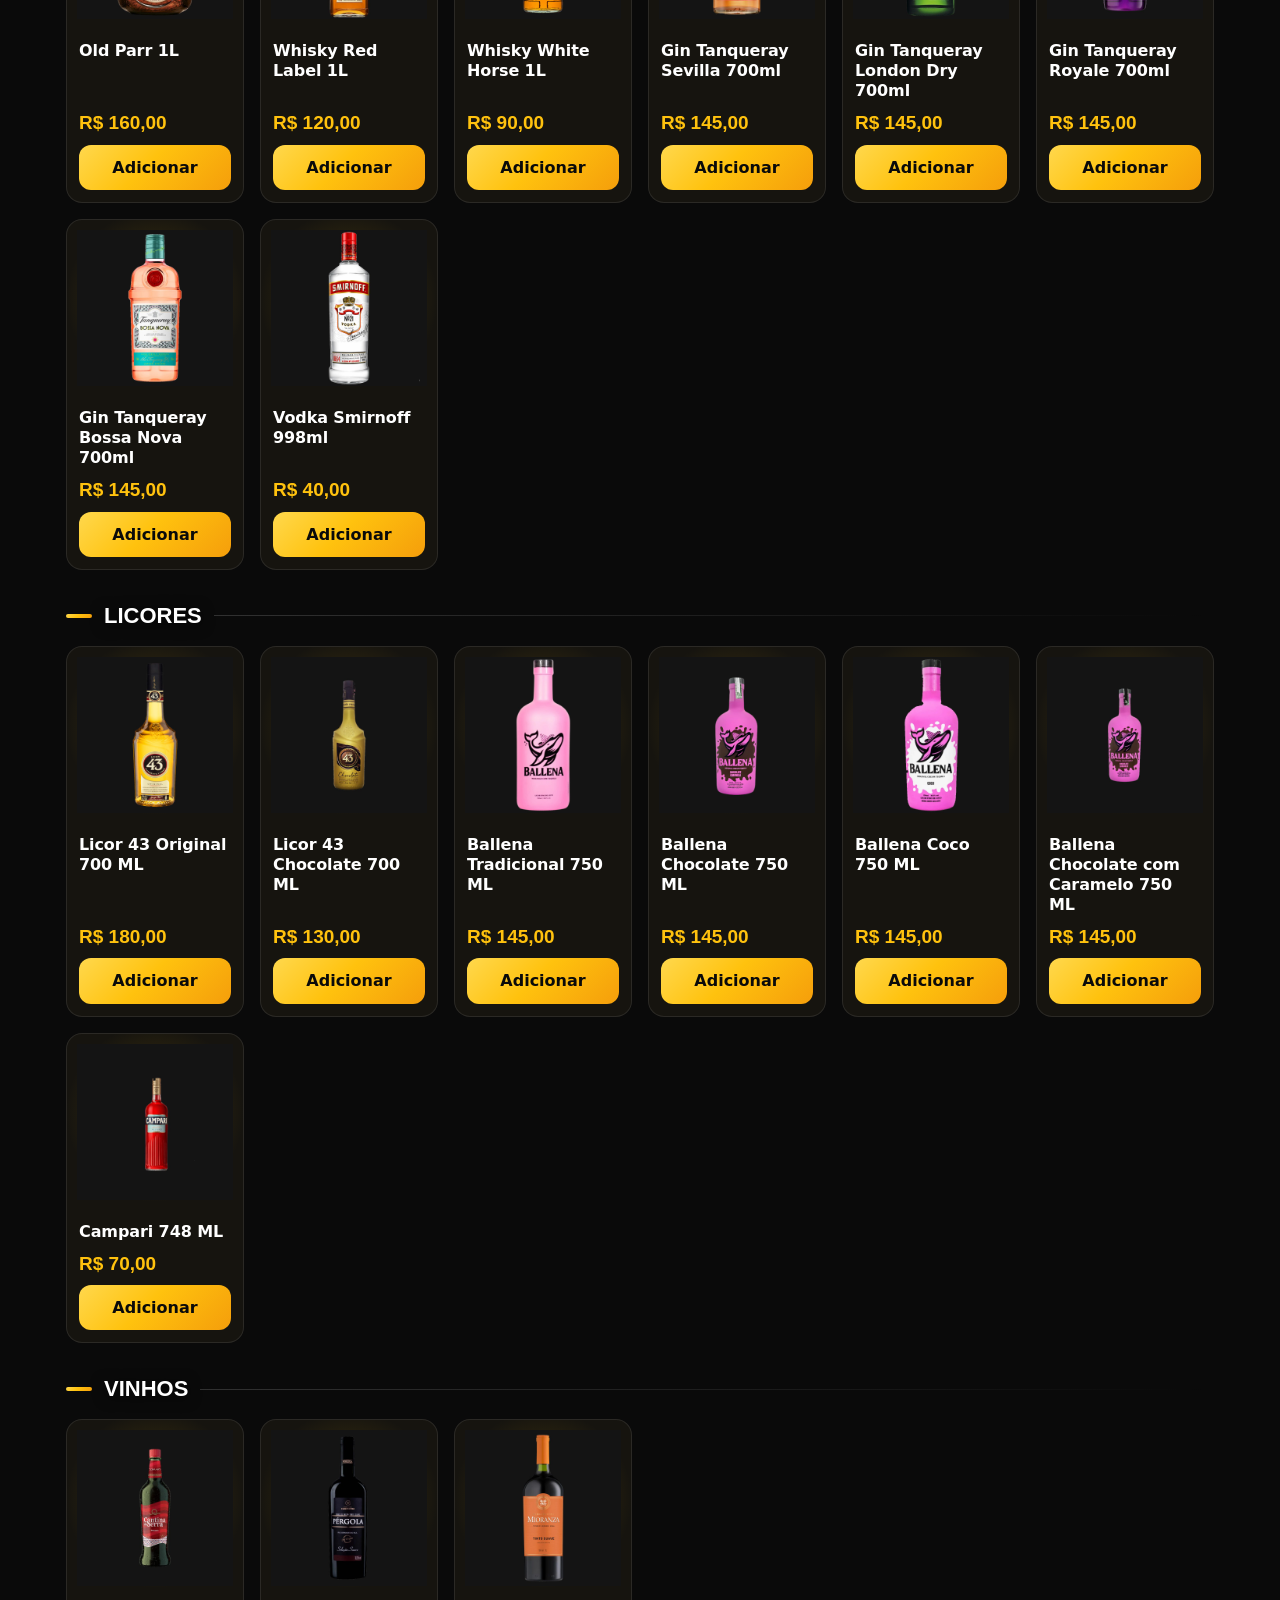
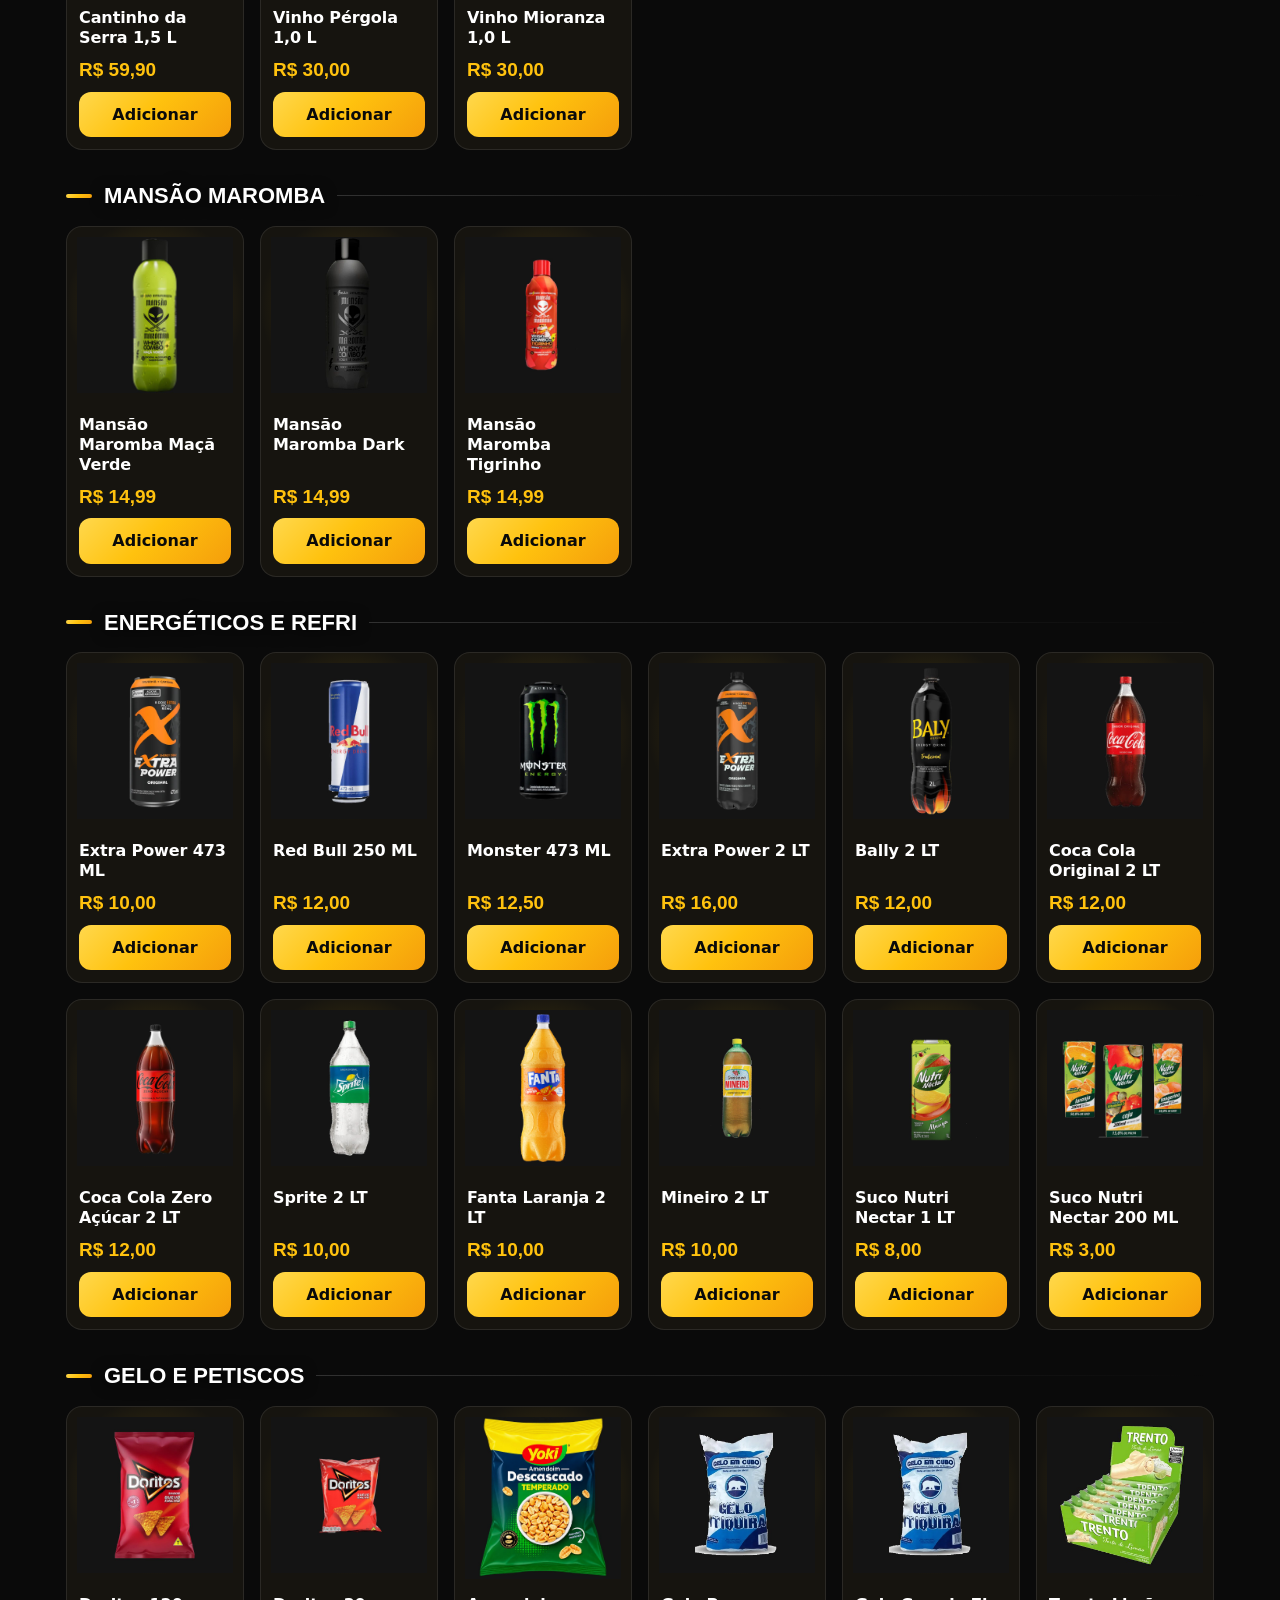
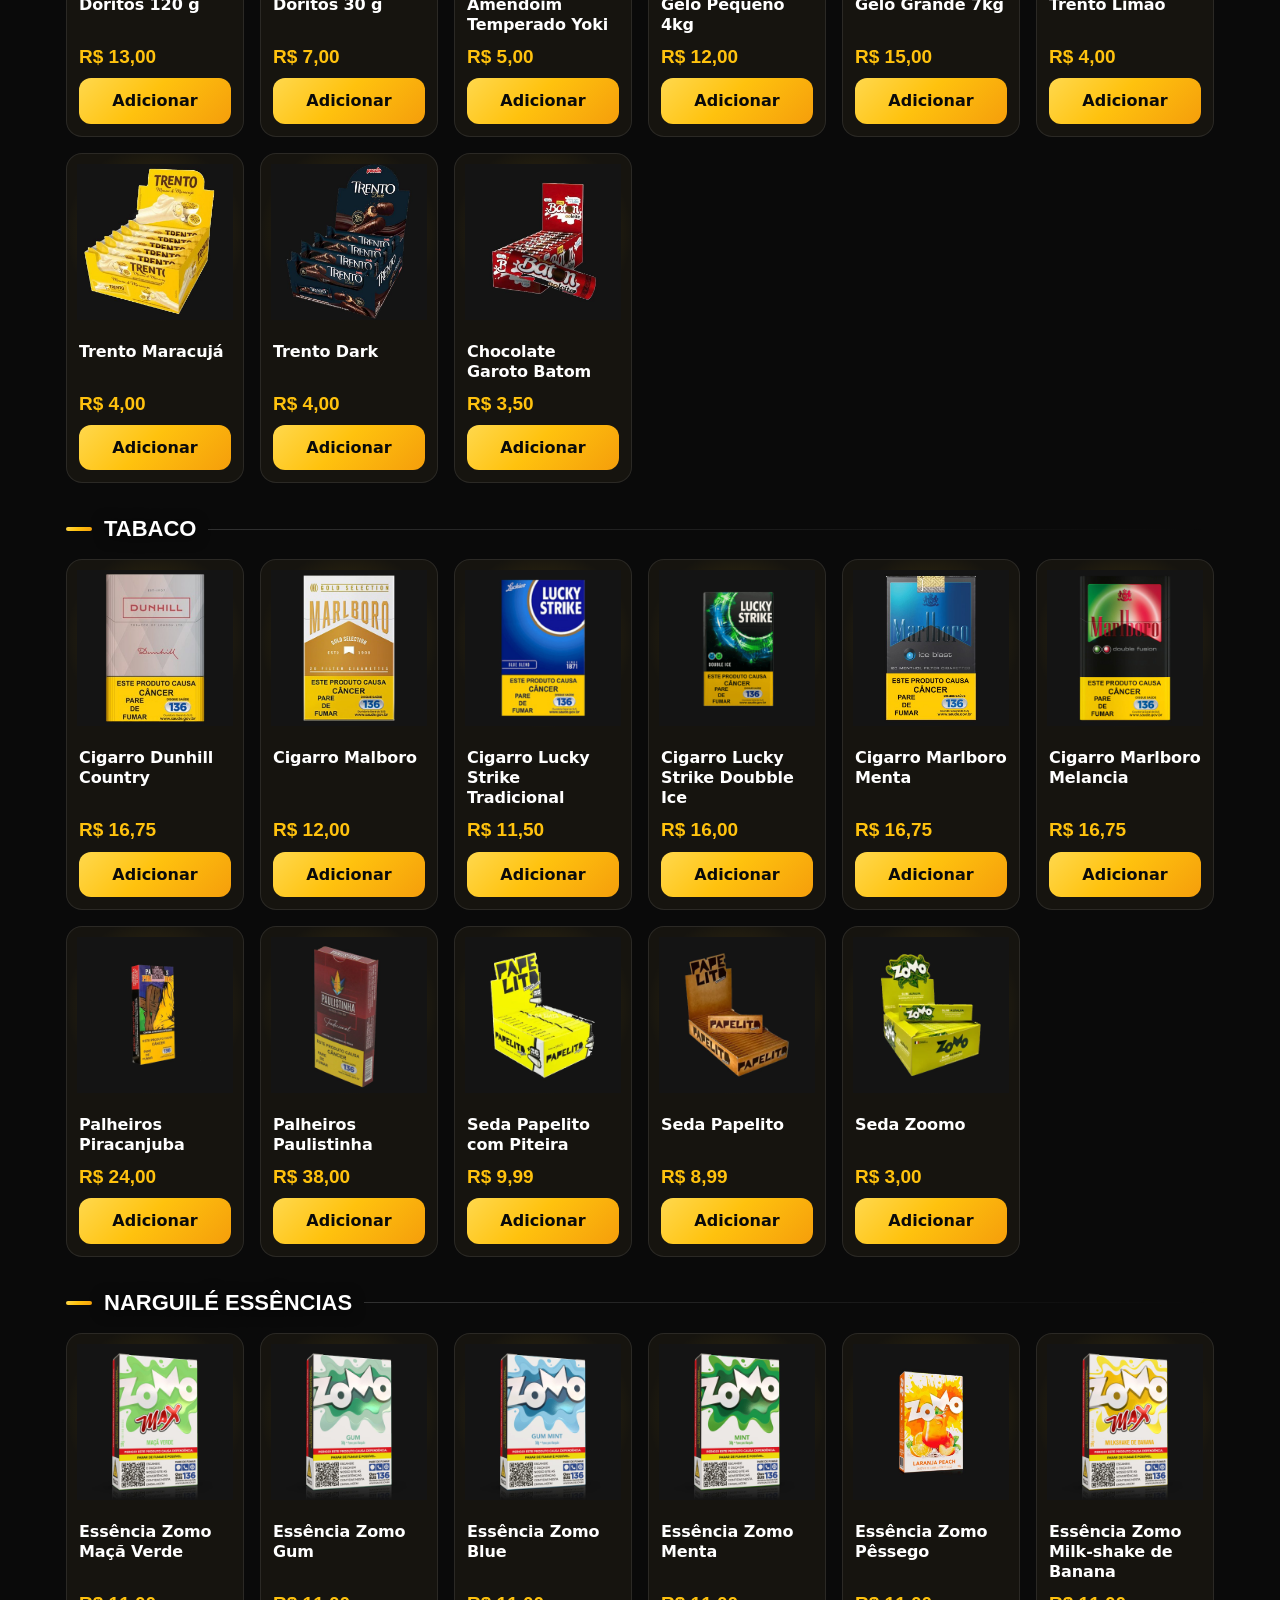
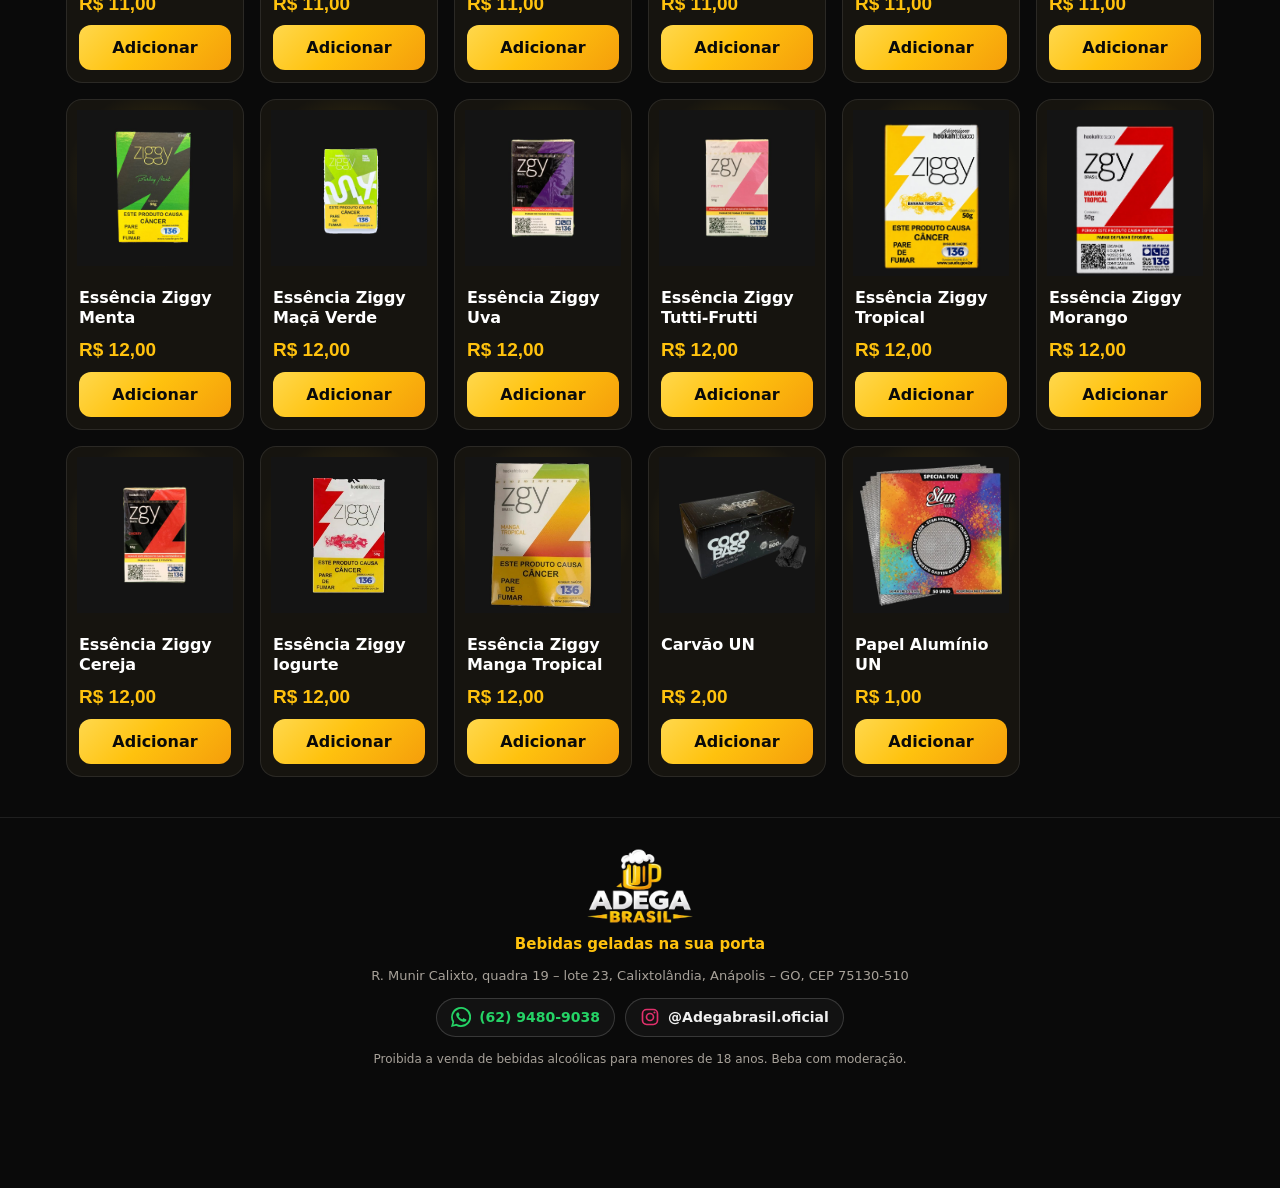
==== commit 44260a01: "Promoção: opção clara 'Destacar no site' (primeira fileira, faixa de ofertas, sem destaque); slogan " ====
--- a/index.html
+++ b/index.html
@@ -23,7 +23,7 @@
   <link rel="preload" as="image" href="img/logo.webp">
   <link rel="preconnect" href="https://fonts.googleapis.com">
   <link href="https://fonts.googleapis.com/css2?family=Inter:wght@400;600;700;800&family=Montserrat:wght@800;900&display=swap" rel="stylesheet">
-  <link rel="stylesheet" href="css/site.css?v=20261123a">
+  <link rel="stylesheet" href="css/site.css?v=20261124c">
 </head>
 <body>
 
@@ -41,7 +41,7 @@
   </div>
   <!-- Fundo: bolhas de cerveja subindo -->
   <div class="bolhas-bg" id="bolhasBg" aria-hidden="true"></div>
-  <script src="js/site/inicio.js?v=20261123a"></script>
+  <script src="js/site/inicio.js?v=20261124c"></script>
 
   <header class="topbar">
     <div class="container topbar-inner">
@@ -168,9 +168,9 @@
 
   <!-- Produtos: direto do GitHub (instantâneo). Reserva: data.js do Pages. -->
   <script src="data.js"></script>
-  <script src="js/comum/geo.js?v=20261123a"></script>
-  <script src="js/comum/promo.js?v=20261123a"></script>
-  <script src="js/comum/pedido.js?v=20261123a"></script>
-  <script src="js/site/app.js?v=20261123a"></script>
+  <script src="js/comum/geo.js?v=20261124c"></script>
+  <script src="js/comum/promo.js?v=20261124c"></script>
+  <script src="js/comum/pedido.js?v=20261124c"></script>
+  <script src="js/site/app.js?v=20261124c"></script>
 </body>
 </html>
--- a/css/site.css
+++ b/css/site.css
@@ -363,3 +363,5 @@
 .footer-info .rede-insta { color: #f0f0f0; }
 .footer-info .rede-insta svg { color: #e1306c; }
 .footer-info .rede-insta:hover { border-color: #e1306c; background: rgba(225, 48, 108, .1); text-decoration: none; }
+/* Slogan da loja (painel → Loja) */
+.footer-info .rodape-slogan { display: block; color: var(--gold); font-weight: 700; font-size: 15px; margin: -2px 0 8px; }
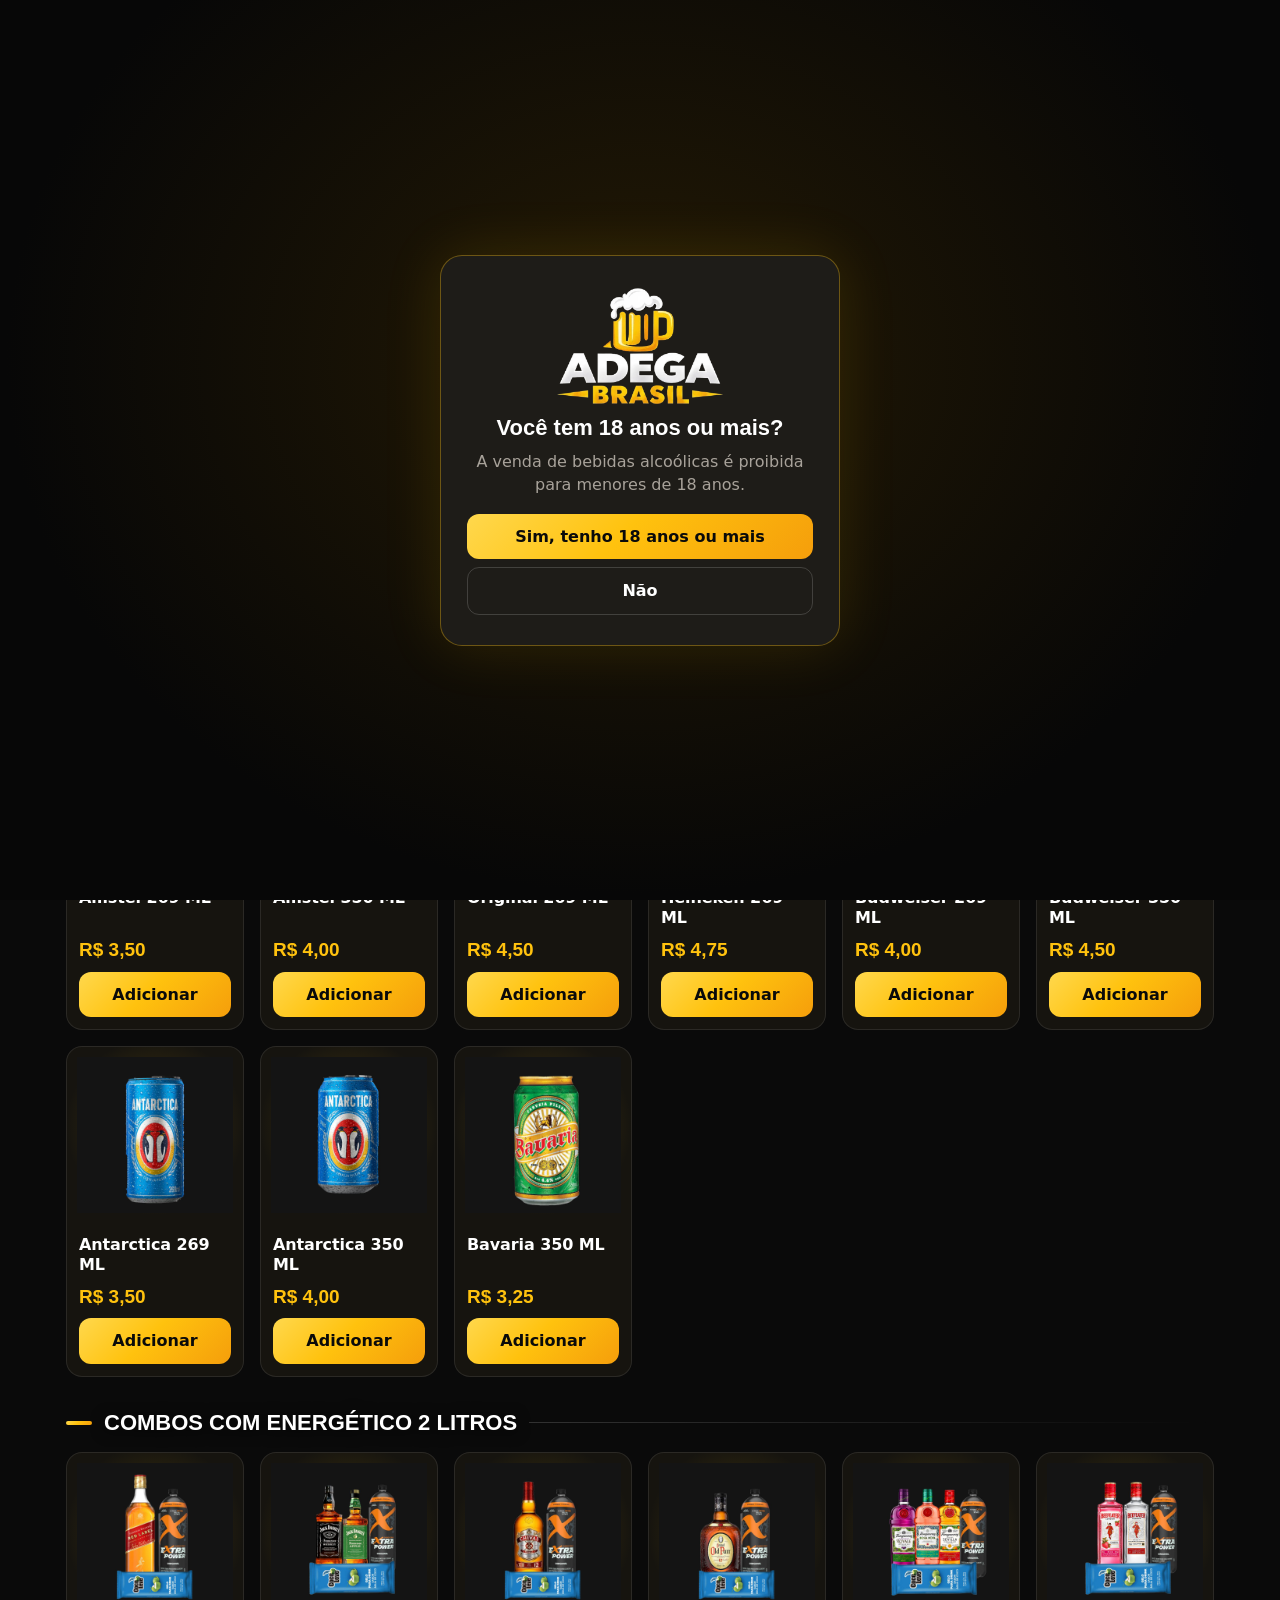
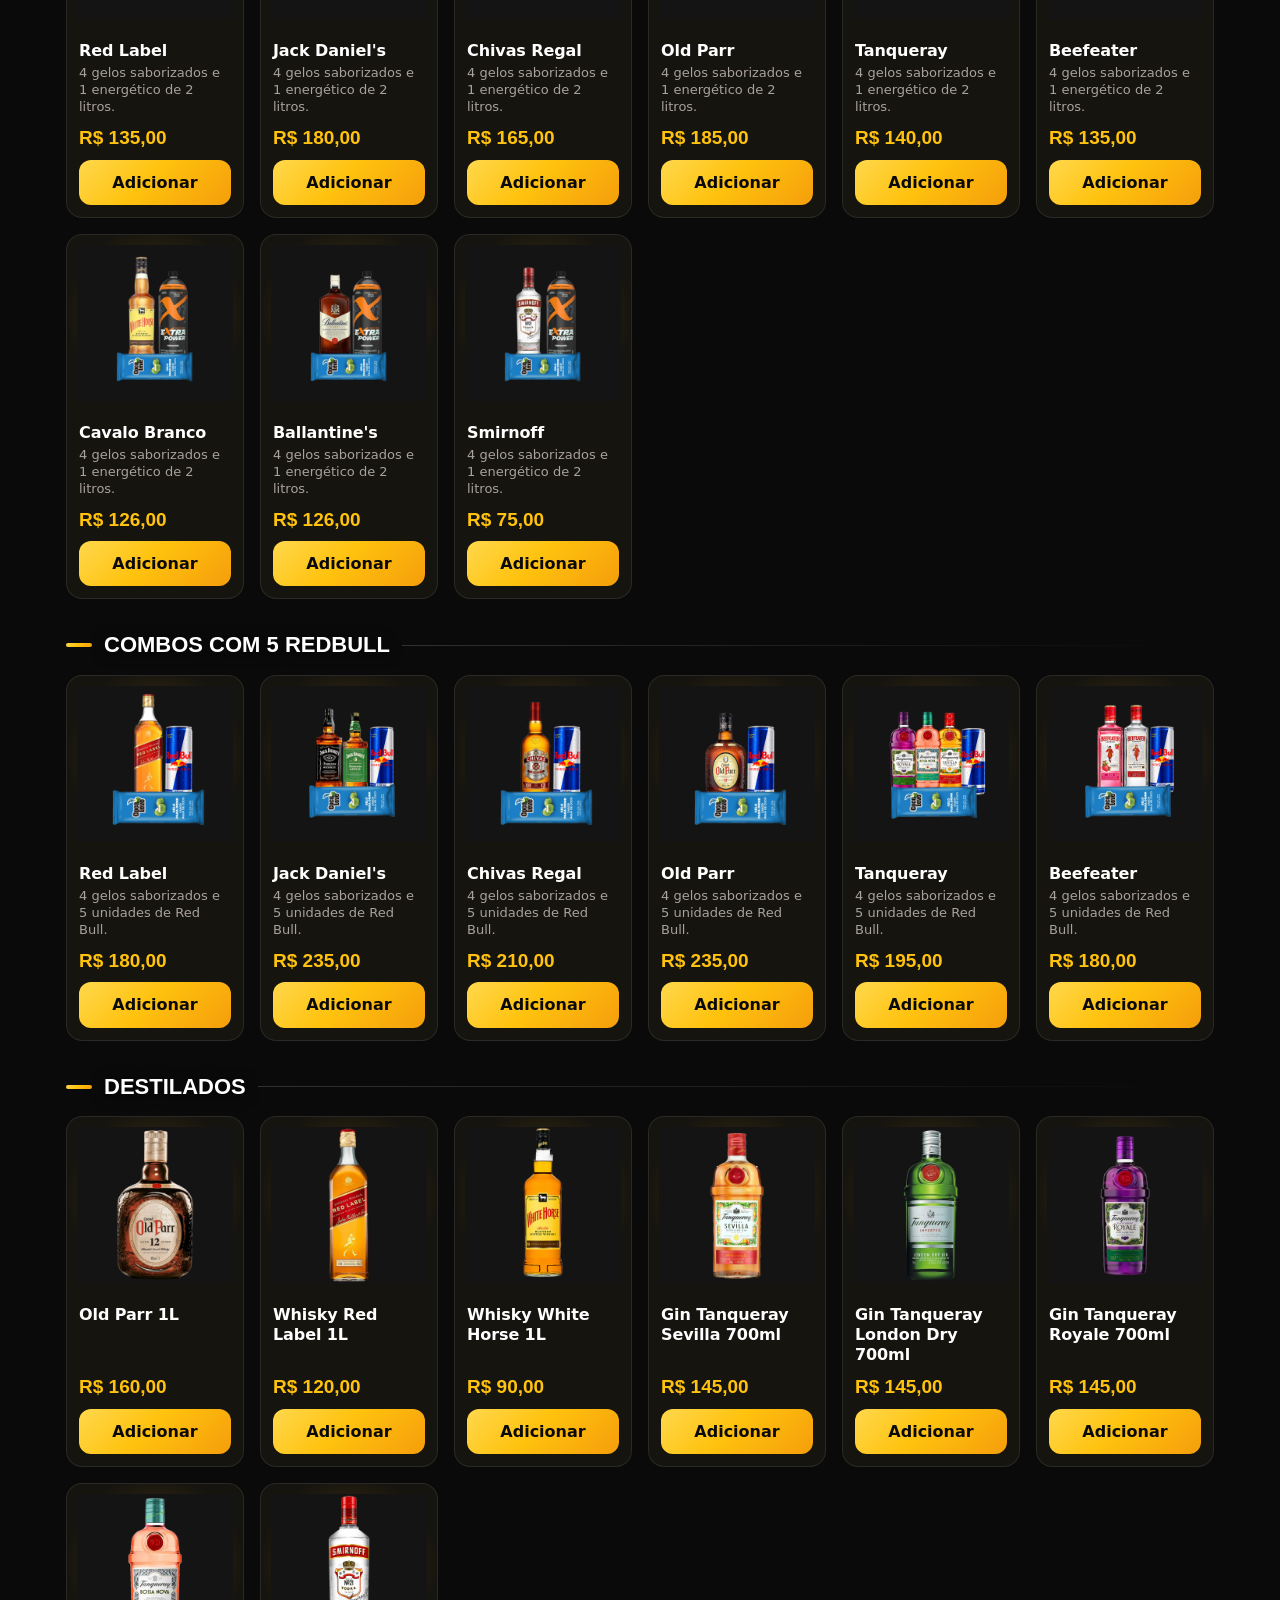
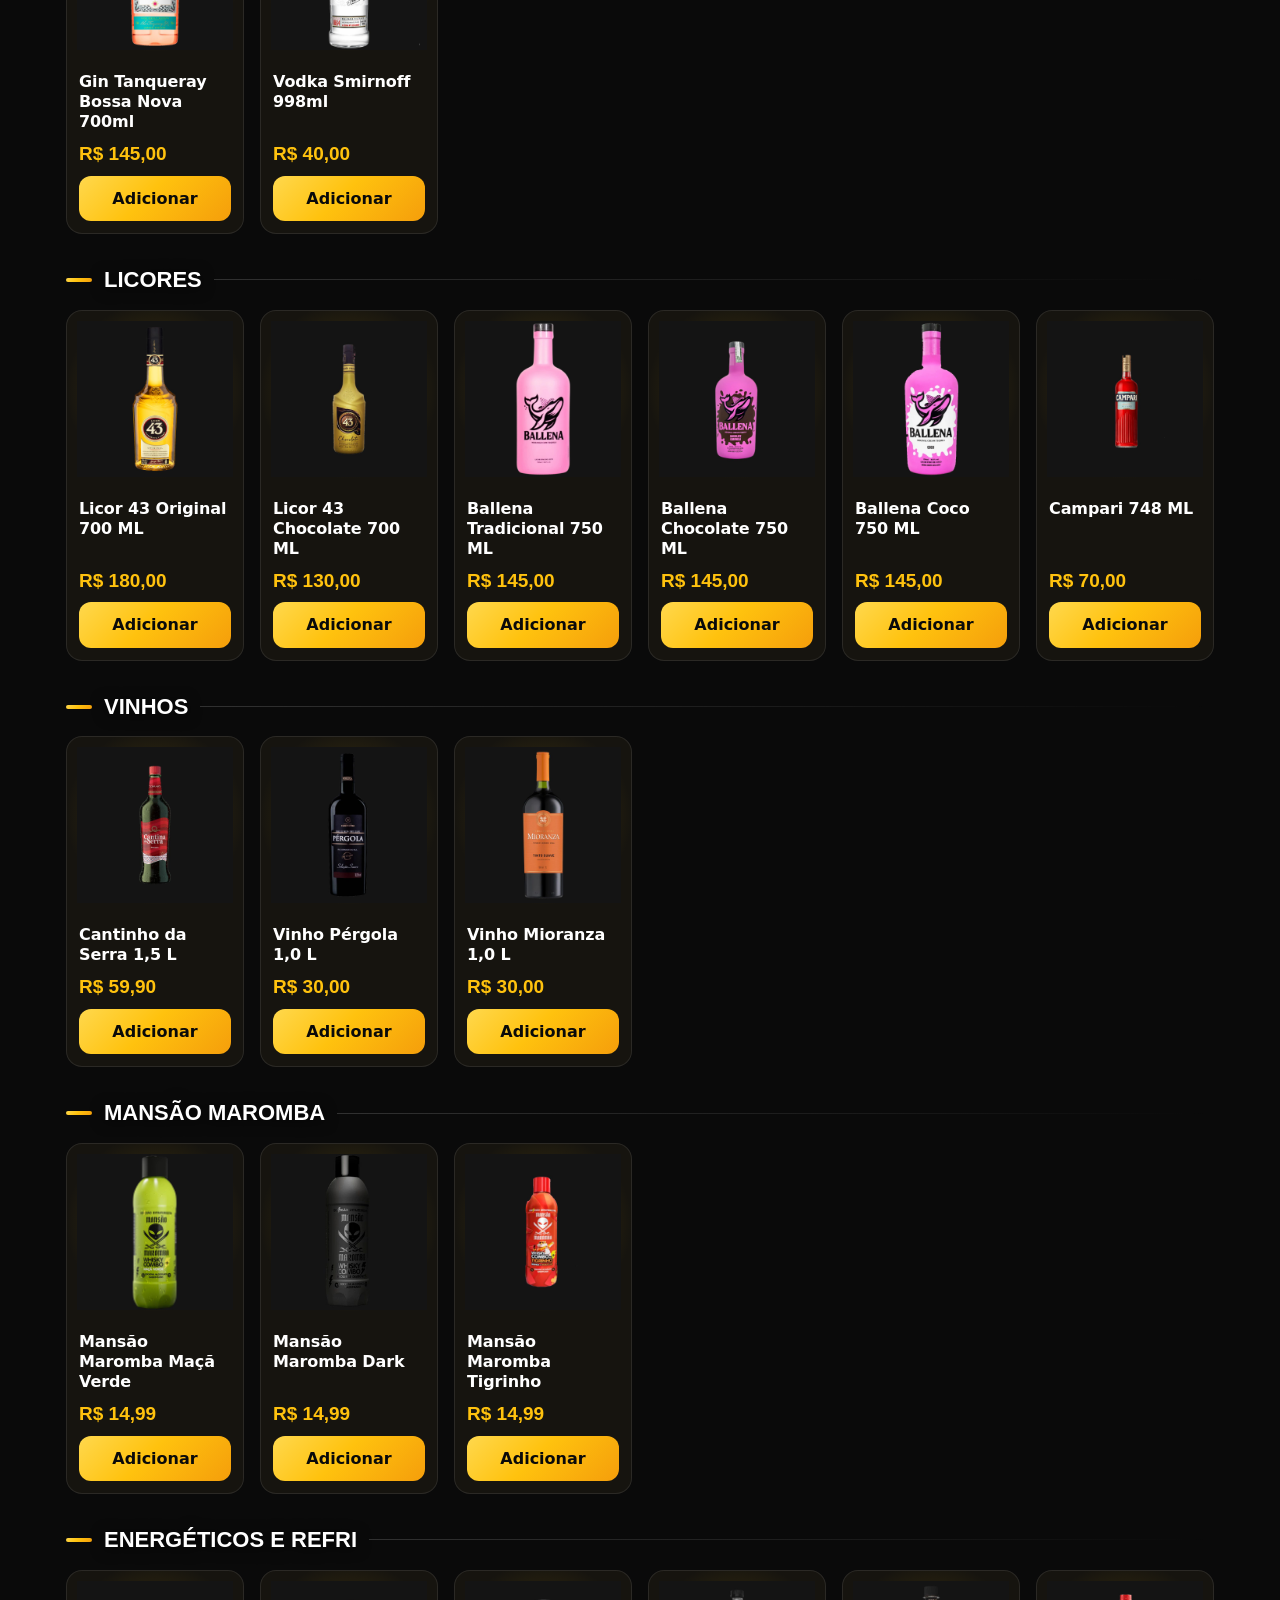
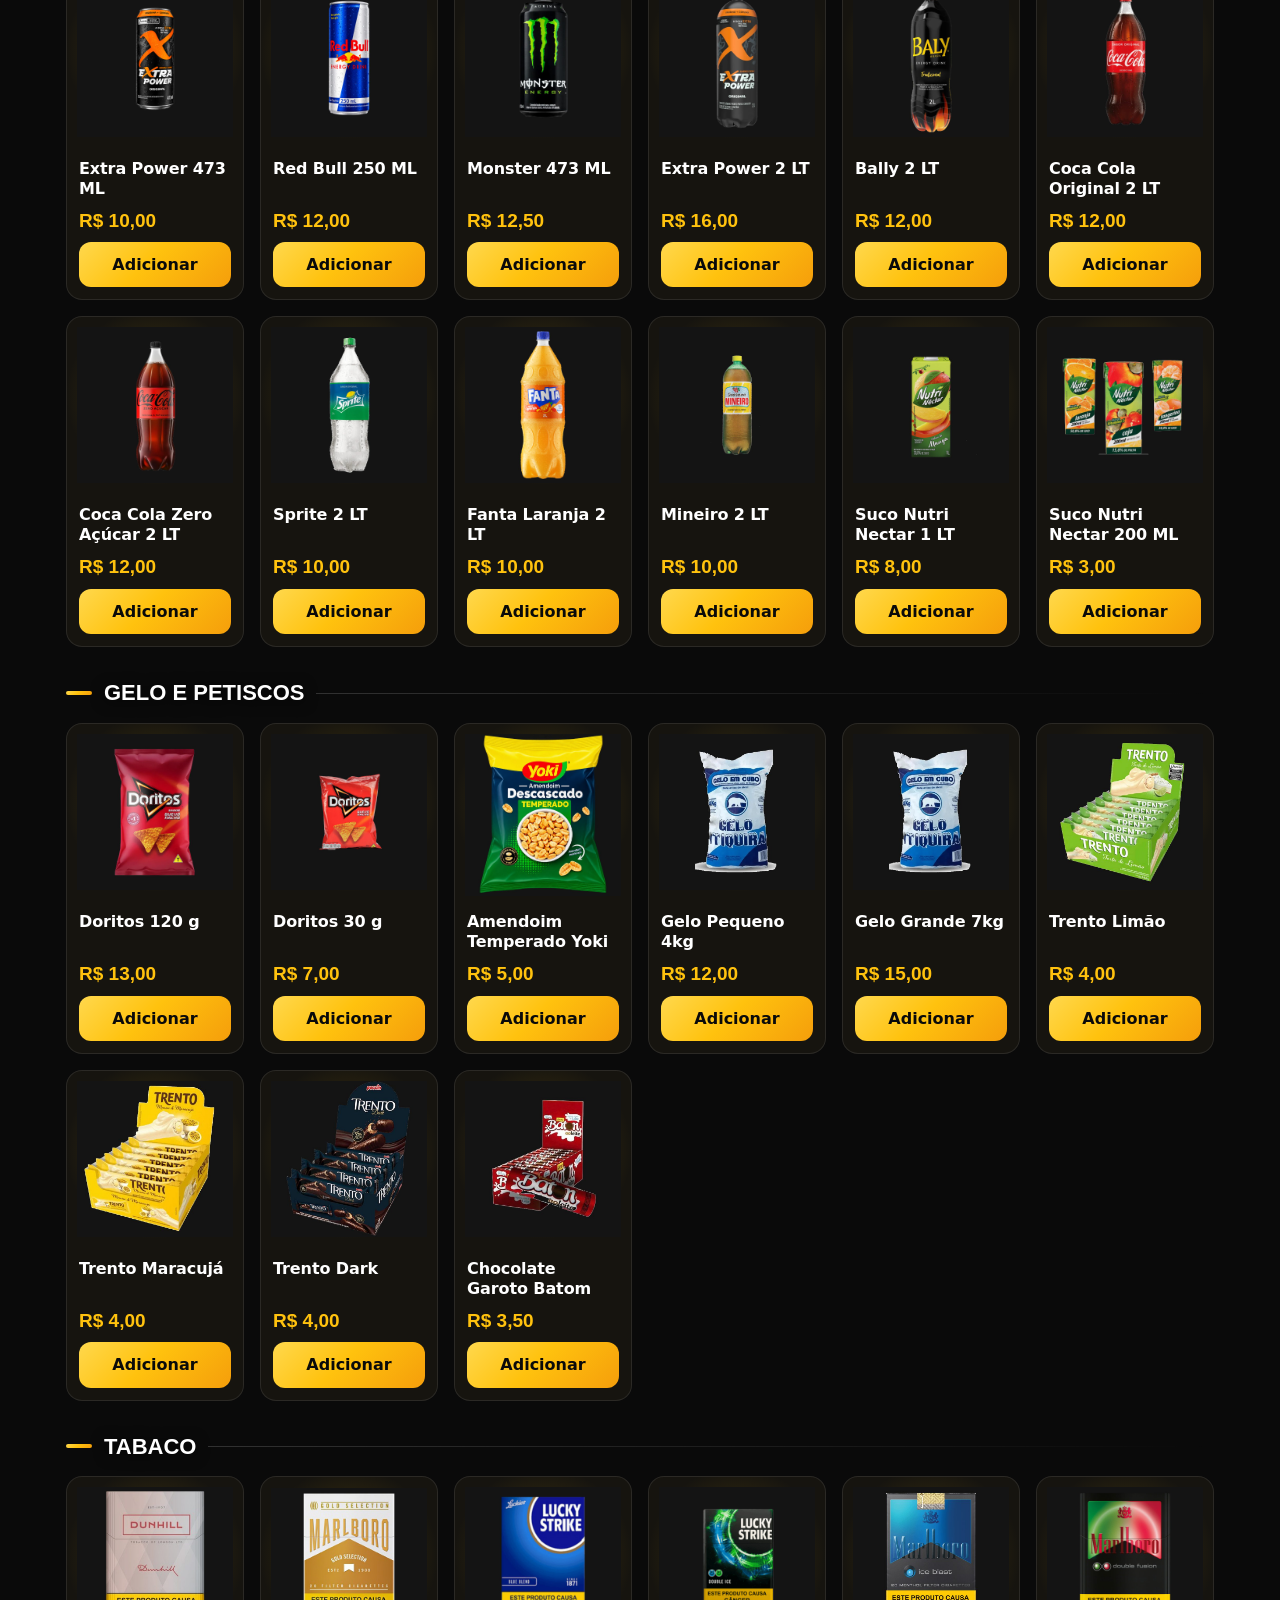
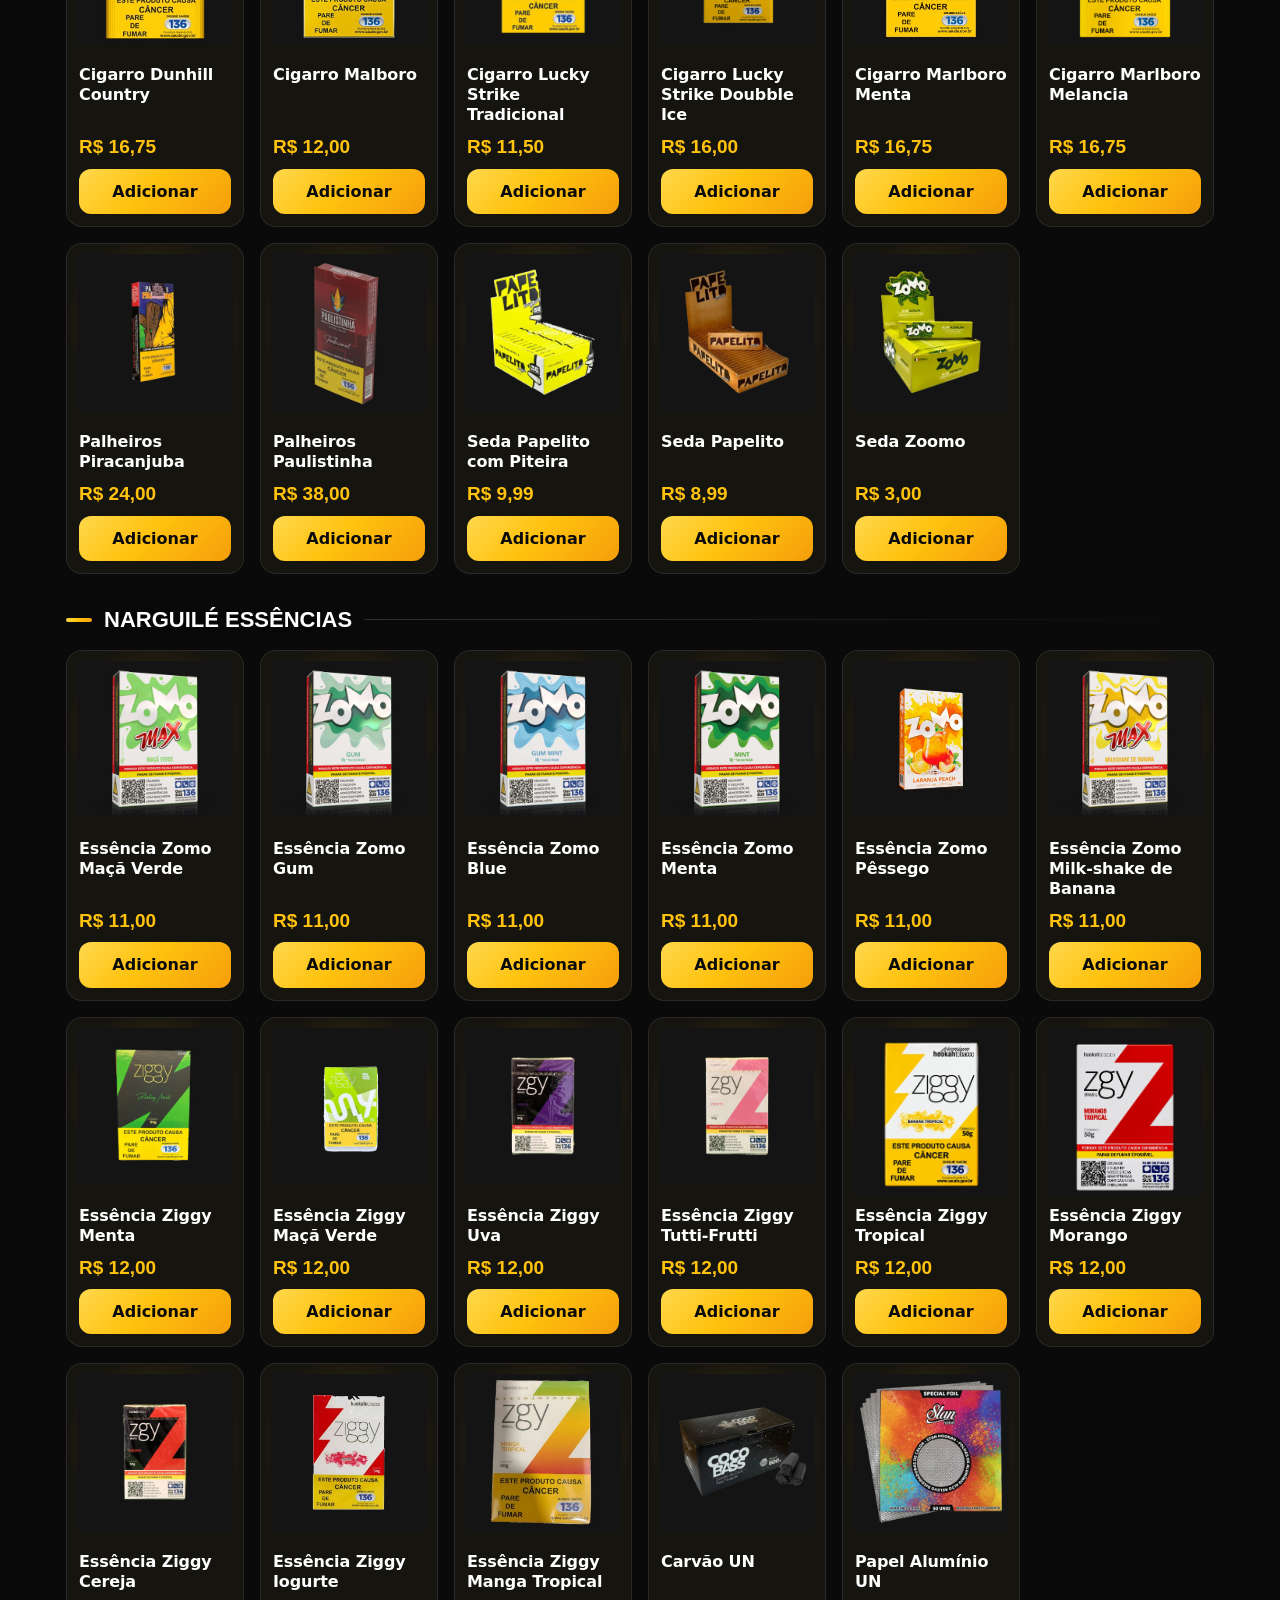
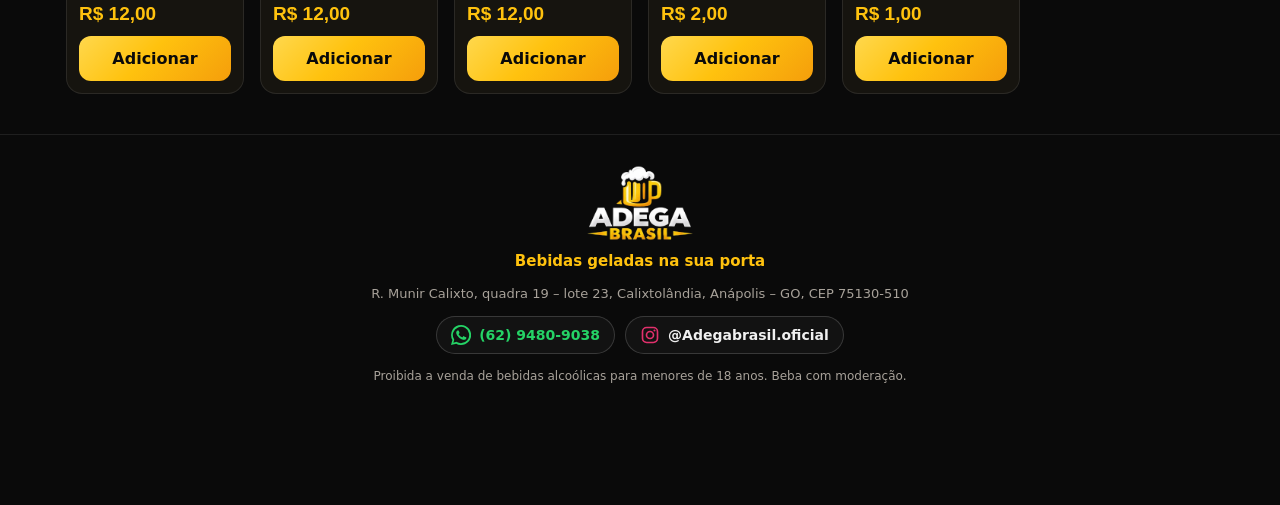
==== commit cea490a2: "Domínio adegabrasil.net.br: catálogo no domínio da loja; painel só no endereço da Cloudflare Co-Auth" ====
--- a/index.html
+++ b/index.html
@@ -12,9 +12,9 @@
   <meta property="og:site_name" content="Adega Brasil">
   <meta property="og:title" content="Adega Brasil · Bebidas geladas na sua porta">
   <meta property="og:description" content="Cervejas, destilados, vinhos e petiscos com entrega em Anápolis. Monte seu pedido e envie pelo WhatsApp.">
-  <meta property="og:url" content="https://adega-brasil.pages.dev/">
-  <link rel="canonical" href="https://adega-brasil.pages.dev/">
-  <meta property="og:image" content="https://adega-brasil.pages.dev/img/capa.jpg">
+  <meta property="og:url" content="https://adegabrasil.net.br/">
+  <link rel="canonical" href="https://adegabrasil.net.br/">
+  <meta property="og:image" content="https://adegabrasil.net.br/img/capa.jpg">
   <meta property="og:image:width" content="1200">
   <meta property="og:image:height" content="630">
   <meta name="twitter:card" content="summary_large_image">
